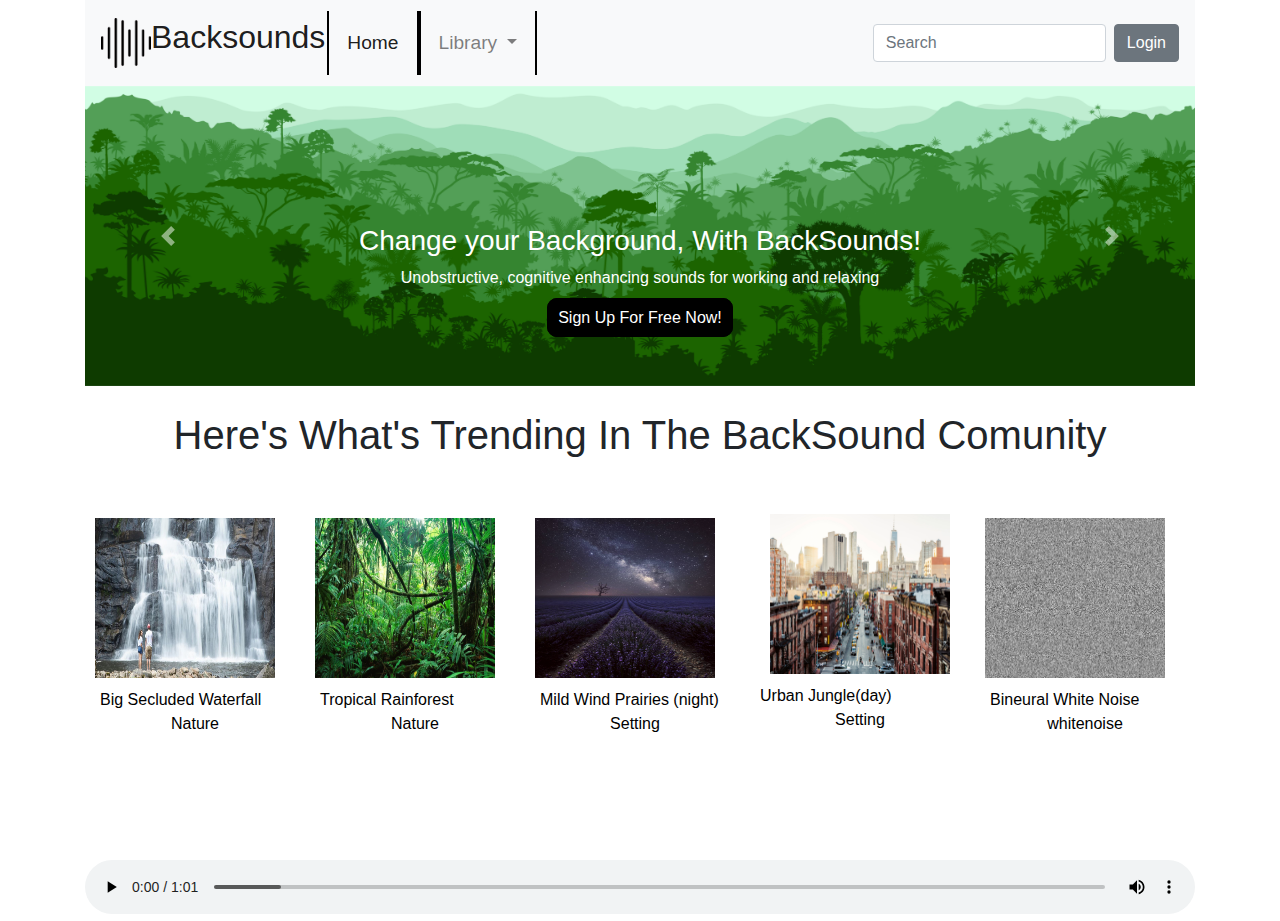
==== index.html @ 28069f3a "Adjustment Index page of social networks buttons into modal" ====
<!DOCTYPE html>
<html lang="en">

<head>
    <meta charset="utf-8">
    <link rel="stylesheet" href="styles.css">
    <link rel="stylesheet" href="https://cdnjs.cloudflare.com/ajax/libs/font-awesome/5.15.1/css/all.min.css">
    <link rel="stylesheet" href="https://stackpath.bootstrapcdn.com/bootstrap/4.5.2/css/bootstrap.min.css" integrity="sha384-JcKb8q3iqJ61gNV9KGb8thSsNjpSL0n8PARn9HuZOnIxN0hoP+VmmDGMN5t9UJ0Z" crossorigin="anonymous">
    <title>BackSounds</title>
</head>

<body>
    <div class="page">
        <div class="main container">
            <nav class="navbar navbar-expand-lg navbar-light bg-light topColor">
                <a class="navbar-brand" href="index.html">
                    <div class="logo navbar-brand">
                        <img class="soundTag" src="imgs/sound.png" alt="soundtag">
                        <h2>Backsounds</h2>
                    </div>
                </a>
                <button class="navbar-toggler" type="button" data-toggle="collapse" data-target="#navbarSupportedContent" aria-controls="navbarSupportedContent" aria-expanded="false" aria-label="Toggle navigation">
                    <span class="navbar-toggler-icon"></span>
                </button>

                <div class="collapse navbar-collapse" id="navbarSupportedContent">
                    <ul class="navbar-nav mr-auto">
                        <li class="nav-item active">
                            <a class="nav-link" href="home.html">Home <span class="sr-only">(current)</span></a>
                        </li>

                        <li class="nav-item dropdown">
                            <a class="nav-link dropdown-toggle" href="#" id="navbarDropdown" role="button" data-toggle="dropdown" aria-haspopup="true" aria-expanded="false">
                                Library
                            </a>
                            <div class="dropdown-menu" aria-labelledby="navbarDropdown">
                                <a class="dropdown-item" href="playJungle.html">Recently Played</a>
                                <a class="dropdown-item" href="search.html">Trending</a>
                                <div class="dropdown-divider"></div>
                                <a class="dropdown-item" href="playJungle.html">Favorites</a>
                            </div>
                        </li>

                    </ul>
                    <form class="form-inline my-2 my-lg-0">
                        <a href="search.html"><input class="form-control mr-sm-2" type="search" placeholder="Search" aria-label="Search"></a>

                    </form>
                    <button type="button" class="btn btn-secondary" data-toggle="modal" data-target="#exampleModal">
                        Login
                    </button>
                </div>
            </nav>
            <div id="carouselExampleControls" class="carousel slide" data-ride="carousel">
                <div class="carousel-inner">
                    <div class="carousel-item active">
                        <img class="d-block w-100" src="imgs/banner.jpg" alt="First slide">
                        <div class="carousel-caption">
                            <h3>
                                Change your Background, With BackSounds!</h3>
                            <p>
                                Unobstructive, cognitive enhancing sounds for working and relaxing</p>
                            <p><a class="bannerButtons" href="learnmore.html">Sign Up For Free Now!</a></p>
                        </div>
                    </div>
                    <div class="carousel-item">
                        <img class="d-block w-100 h-100" src="imgs/sky.jpg" alt="Second slide">
                        <div class="carousel-caption">
                            <h3>
                                A Mental Getaway is only a click away!</h3>
                            <p>
                                Browse through the most elaborite catalog of Backsounds</p>
                            <p><a class="bannerButtons" href="register.html">Sign Up For Free Now!</a></p>
                        </div>

                    </div>

                    <div class="carousel-item">
                        <img class="d-block w-100" src="imgs/soundwaves.jpg" alt="Third slide">
                        <div class="carousel-caption">
                            <h3>
                                Widest selection of Bineural WhiteNoise</h3>
                            <p>
                                scientifically proven to enhance concentration!</p>
                            <p><a class="bannerButtons" href="register.html">Sign Up For Free Now!</a></p>
                        </div>
                    </div>
                    <a class="carousel-control-prev" href="#carouselExampleControls" role="button" data-slide="prev">
                        <span class="carousel-control-prev-icon" aria-hidden="true"></span>
                        <span class="sr-only">Previous</span>
                    </a>
                    <a class="carousel-control-next" href="#carouselExampleControls" role="button" data-slide="next">
                        <span class="carousel-control-next-icon" aria-hidden="true"></span>
                        <span class="sr-only">Next</span>
                    </a>
                </div>
            </div>

            <div class="bigTag">
                <h1>Here's What's Trending In The BackSound Comunity</h1>
            </div>
            <div class="trendingHome container">
                <div class="lineEmUp row">
                    <div class="col">
                        <a href="playWaterfall.html" class="noDeco"><img class="thumbnail row" src="imgs/waterfalls.jpg" alt="soundtag">
                            <div class="trackName ">Big Secluded Waterfall</div>
                            <div class="subName ">Nature</div>
                        </a>

                    </div>
                    <div class="col">
                        <a href="playJungle.html" class="noDeco"><img class="thumbnail space row " src="imgs/jungle.jpg" alt="soundtag">
                            <div class="trackName  ">Tropical Rainforest</div>
                            <div class="subName ">Nature</div>
                        </a>

                    </div>
                    <div class="col container">
                        <a href="playPrairie.html" class="noDeco"><img class="thumbnail space row" src="imgs/prairie.png" alt="soundtag">
                            <div class="trackName  ">Mild Wind Prairies (night)</div>
                            <div class="subName ">Setting</div>
                        </a>
                    </div>

                    <div class="col container drop">
                        <a href="playCity.html" class="noDeco"><img class="thumbnail space " src="imgs/city.jpg" alt="soundtag">
                            <div class="trackName ">Urban Jungle(day)</div>
                            <div class="subName ">Setting</div>
                        </a>

                    </div>
                    <div class="col container">
                        <a href="playWhitenoise.html" class="noDeco"><img class="thumbnail space row" src="imgs/whitenoise.jpg" alt="soundtag">
                            <div class="trackName ">Bineural White Noise</div>
                            <div class="subName ">whitenoise</div>
                        </a>
                    </div>
                </div>
                <!-- Modal -->
                <div class="modal fade" id="exampleModal" tabindex="-1" role="dialog" aria-labelledby="exampleModalLabel" aria-hidden="true">
                    <div class="modal-dialog" role="document">
                        <div class="modal-content">
                            <div class="modal-header">
                                <div class="login_logo_container">
                                    <div class="logo navbar-brand">
                                        <img class="soundTag" src="imgs/sound.png" alt="soundtag">
                                        <h2>Backsounds</h2>
                                    </div>
                                </div>
                                <button type="button" class="close" data-dismiss="modal" aria-label="Close">
                                    <span aria-hidden="true">&times;</span>
                                </button>
                            </div>
                            <div class="modal-body">
                                <section class="form my-4 mx-5">
                                    <div class="container">
                                        <div class="row login_row no-gutters justify-content-center">




                                            <form action="">
                                                <div class="form-row">
                                                    <div class="col-lg-10">
                                                        <input type="text" class="form-control my-3 p-2" id="username" placeholder="Username">
                                                    </div>
                                                </div>
                                                <div class="form-row">
                                                    <div class="col-lg-10">
                                                        <input type="email" class="form-control my-3  p-2" id="username" placeholder="Email">
                                                    </div>
                                                </div>
                                                <div class="form-row">
                                                    <div class="col-lg-10">
                                                        <input type="password" class="form-control my-3  p-2" placeholder="Password" id="password">
                                                    </div>
                                                </div>
                                                <div class="form-row">
                                                    <div class="col-lg-10">
                                                        <input type="password" class="form-control my-3  p-2" placeholder="Confirm Password" id="password_confirmation">
                                                    </div>
                                                </div>
                                                <div class="form-row">
                                                    <div class="col-lg-12">
                                                        <button type="button" class="btn1 login_btn1 mt-2 mb-2">Create Account</button>
                                                    </div>
                                                </div>
                                                <p>Or create account from </p>
                                                <div class="form-row">
                                                    <div class="col-lg-12 d-flex align-items: stretch">
                                                        <div class="col-lg-4">
                                                            <button type="button" class="btn2 google_btn"><i class="fab fa-google-plus-g"></i> Google</button>
                                                        </div>
                                                        <div class="col-lg-4">
                                                            <button type="button" class="btn2 fb_btn"><i class="fab fa-facebook-f "></i> Facebook</button>
                                                        </div>
                                                        <div class="col-lg-4">
                                                            <button type="button" class="btn2 tw_btn"><i class="fab fa-twitter"></i> Twitter</button>
                                                        </div>
                                                    </div>
                                                </div>

                                                <p>Already have an account? <a href="login.html">Login!</a></p>
                                            </form>


                                            <div class="col-lg-6">
                                                <img src="imgs/RegisterImage.png" class="img-fluid login_img" alt="Login Image">
                                            </div>
                                        </div>
                                    </div>
                                </section>



                            </div>

                        </div>
                    </div>
                </div>
















            </div>
            <div class="audioPlayer">
                <audio class="audioPlayer" src="sounds/jungle1.mp3" controls='controls'>Jungle</audio>

            </div>

        </div>
    </div>
    <script src="https://code.jquery.com/jquery-3.4.1.slim.min.js" integrity="sha384-J6qa4849blE2+poT4WnyKhv5vZF5SrPo0iEjwBvKU7imGFAV0wwj1yYfoRSJoZ+n" crossorigin="anonymous">
    </script>
    <script src="https://cdn.jsdelivr.net/npm/popper.js@1.16.0/dist/umd/popper.min.js" integrity="sha384-Q6E9RHvbIyZFJoft+2mJbHaEWldlvI9IOYy5n3zV9zzTtmI3UksdQRVvoxMfooAo" crossorigin="anonymous">
    </script>
    <script src="https://stackpath.bootstrapcdn.com/bootstrap/4.4.1/js/bootstrap.min.js" integrity="sha384-wfSDF2E50Y2D1uUdj0O3uMBJnjuUD4Ih7YwaYd1iqfktj0Uod8GCExl3Og8ifwB6" crossorigin="anonymous">
    </script>


</body>



</html>
---- styles.css ----
.page {
    margin: auto;
    width: auto;
}

.main {
    margin: auto;
    align-content: center;
}

.banner {
    background-image: url(imgs/banner.jpg);
    height: 400px;
    justify-content: center;
}

.learnBanner {
    background-image: url(imgs/speaker1.jpg);
    height: 400px;
}

.soundTag {
    width: 50px;
    float: left;
}

.signUpReg {
    float: right;
}

.regButton {
    margin-top: 10px;
    border: solid 2px black;
    text-align: center;
    padding-bottom: -5px;
}

.createButton {
    text-align: center;
    border: solid 2px white;
    width: auto;
    padding: 10px;
    margin-top: 30px;
}

.learnBannercontent {
    margin: auto;
    width: 50%;
    padding: 70px 0;
    text-align: center;
    color: white;
}

.tagLine {
    text-align: center;
    color: white;
    font-family: 'Segoe UI', Tahoma, Geneva, Verdana, sans-serif;
    font-size: 3rem;
}

.buttons {
    text-align: center;
}

.searchBar>input {
    margin-top: 25px;
    margin-bottom: 30px;
    align-content: center;
}

.top {
    justify-content: inline;
}

.bigTag {
    text-align: center;
    font-size: 3rem;
    margin-top: 25px;
    margin-bottom: 25px;
}

.thumbnail {
    width: 200px;
    height: 180px;
    padding: 10px;
}

.trackTitles {
    text-align: center;
}

.subName {
    text-align: center;
}

.audioPlayer {
    width: inherit;
    margin-top: 50px;
}

.navList {
    list-style: none;
    color: black;
}

.nav-item {
    padding: 10px;
    font-size: 1.2rem;
    margin-left: 20px;
    border-left: 2px solid black;
    border-right: 2px solid black;
}

.noDeco {
    color: #000000;
    text-decoration: none;
    list-style: none;
    margin-left: -20px;
    padding: 20px;
}

.spaceEm {
    margin-top: 15px;
    margin-bottom: 15px;
}


/* Global Variables */

:root {
    /* Tile Dimensions */
    --carousel-tile-spacing: 10px;
    --carousel-tile-width: 120px;
    --carousel-tile-height: 120px;
    /* calc(var(--carousel-tile-width) / (16 / 9)); */
    /* Growth Factor */
    --carousel-growth-factor: 1.5;
    /* Fade to Opacity */
    --carousel-fade-opacity: 0.25;
    --carousel-normal-opacity: 1;
    /* Automatic Offsets - DO NOT ALTER */
    --carousel-offset-left: calc(-1 * (var(--carousel-tile-width) * (var(--carousel-growth-factor) - 1) / 2));
    --carousel-offset-right: calc(var(--carousel-tile-width) * (var(--carousel-growth-factor) - 1));
    /* Transition Speeds */
    --carousel-transition-1: 1s;
    --carousel-transition-2: 0.5s;
    --carousel-transition-3: 0.3s;
}


/* Carousel Container */

.carousel {
    margin: 0;
    box-sizing: border-box;
    width: 100%;
    overflow-x: auto;
    overflow-y: hidden;
}


/* Carousel Row */

.carousel-row {
    white-space: nowrap;
    margin-top: calc((var(--carousel-tile-height) * (var(--carousel-growth-factor) - 1)) / 2);
    margin-bottom: calc((var(--carousel-tile-height) * (var(--carousel-growth-factor) - 1)) / 2);
    margin-left: calc((var(--carousel-tile-width) * (var(--carousel-growth-factor) - 1)) / 2);
    margin-right: calc((var(--carousel-tile-width) * (var(--carousel-growth-factor) - 1)) / 2);
    transition: var(--carousel-transition-2);
}


/* Content Tile */

.carousel-tile {
    position: relative;
    display: inline-block;
    width: var(--carousel-tile-width);
    height: var(--carousel-tile-height);
    margin-right: var(--carousel-tile-spacing);
    transition: var(--carousel-transition-2);
    -webkit-transform-origin: center left;
    transform-origin: center left;
    cursor: pointer;
    cursor: hand;
    text-align: center;
    vertical-align: auto;
    color: white;
    font-size: 12px;
}


/* Add Extra Margin to Last Carousel Tile */

.carousel-tile:last-of-type {
    margin-right: calc(var(--carousel-tile-width)/2);
}


/* Ensure All Elements Inside Tile are Block */

.carousel-tile * {
    display: block;
}


/* Carousel Row on Hover */

.carousel-row:hover {
    -webkit-transform: translate3d(var(--carousel-offset-left), 0, 0);
    transform: translate3d(var(--carousel-offset-left), 0, 0);
}


/* Content Tile on Carousel Row Hover */

.carousel-row:hover .carousel-tile {
    opacity: var(--carousel-fade-opacity);
}


/* Content Tile on Hover on Carousel Row Hover */

.carousel-row:hover .carousel-tile:hover {
    -webkit-transform: scale(var(--carousel-growth-factor));
    transform: scale(var(--carousel-growth-factor));
    opacity: var(--carousel-normal-opacity);
}


/* Content Tile on Hover */

.carousel-tile:hover~.carousel-tile {
    -webkit-transform: translate3d(var(--carousel-offset-right), 0, 0);
    transform: translate3d(var(--carousel-offset-right), 0, 0);
}

.nat_one{
    background-image: url(imgs/SecludedWaterfall.png);   
}
.nat_two{
    background-image: url(imgs/Forest.png);
}
.nat_three{
    background-image: url(imgs/RainSounds.png);
}
.nat_four{
    background-image: url(imgs/BambooWind.png);
}
.nat_five{
    background-image: url(imgs/WildNature.png);
}
.chill_one{
    background-image: url(imgs/Downtempo.png);
}
.chill_two{
    background-image: url(imgs/Lounge.png);
}
.chill_three{
    background-image: url(imgs/NewAge.png);
}
.chill_four{
    background-image: url(imgs/Breeze.png);
    color: black;
}
.chill_five{
    background-image: url(imgs/Chillax.png);
}
.relax_one{
    background-image: url(imgs/Meditation.png);
}
.relax_two{
    background-image: url(imgs/Sleep.png);
    color: rgb(22, 195, 60);
}
.relax_three{
    background-image: url(imgs/Lofi4Studying.png);
}
.relax_four{
    background-image: url(imgs/JustRelax.png);
}
.relax_five{
    background-image: url(imgs/CalmSky.png);
}
.sports_one{
    background-image: url(imgs/WorkOut.png);
}
.sports_two{
    background-image: url(imgs/Running.png);
    color: black;
}
.sports_three{
    background-image: url(imgs/Rap.png);
}
.sports_four{
    background-image: url(imgs/Fitness.png);
}
.sports_five{
    background-image: url(imgs/PumpBeat.png);
}

.dropdown {
    margin-left: 0px;
}

.waveform {
    width: 500px;
    height: 50%;
}

.playBut {
    border: black 2px solid;
    background-color: lightseagreen;
    border-radius: 50%;
    padding: 10px;
    margin-top: 100px;
}

.infoSec {
    margin-top: 50px;
}

.disclaimer {
    font-size: 0.5rem;
    color: grey;
}

.commentsSection {
    text-align: center;
}

.letterCap {
    padding: 10px;
    margin-right: 30px;
    border: solid 2px black;
    background-color: lightseagreen;
    font-size: 1.5rem;
    font-weight: bolder;
    border-radius: 50%;
    width: 60px;
}

.commentBox {
    margin: 20px auto 20px auto;
    width: 400px;
}

.comment {
    margin-top: 60px;
}

.carousel-item>img {
    max-height: 300px;
}

.newSearch {
    padding: 0px;
}

.buttoned {
    border: 1px solid black;
    background-color: lightgray;
    padding: 3px;
    color: black;
}

.selected {
    border: solid 2px black;
    background-color: violet;
    font-weight: bolder;
    text-align: center;
}

.drop {
    margin-top: 20px;
}

.subTag {
    font-size: 0.8rem;
    color: grey;
}
.bannerButtons{
    text-decoration: none;
    color: white;
    border: 1px solid black;
    background-color: black;
    padding:10px;
    border-radius: 10px;
}
.login-bg{
    background: rgb(226, 243, 243);
}
.login_row{
    background: white;
    border-radius: 30px; /*Bordes redondeados*/
    box-shadow: 12px 12px 22px grey;
}
.login_img{
    border-top-left-radius: 30px;
    border-bottom-left-radius: 30px;
}
.login_btn1{
    border: none;
    outline: none;
    height: 50px;
    width: 100%;
    background-color: black;
    color: white;
    border-radius: 5px;
    font-weight: bold;
}

.google_btn{
    border: none;
    outline: none;
    height: 35px;
    width: 100%;
    font-size: 12px;
    background-color: rgb(255, 3, 2);
    color: white;
    border-radius: 5px;
    font-weight: bold;
}
.google_btn:hover {
    background: white;
    border: 1px solid;
    color: black;
}

.fb_btn{
    border: none;
    outline: none;
    height: 35px;
    width: 100%;
    font-size: 9px;
    background-color: rgb(16, 75, 135);
    color: white;
    border-radius: 5px;
    font-weight: bold;
}
.fb_btn:hover {
    background: white;
    border: 1px solid;
    color: black;
}

.tw_btn{
    border: none;
    outline: none;
    height: 35px;
    width: 100%;
    font-size: 12px;
    background-color: rgb(0, 202, 248);
    color: white;
    border-radius: 5px;
    font-weight: bold;
}
.tw_btn:hover {
    background: white;
    border: 1px solid;
    color: black;
}

.login_btn1:hover {
    background: white;
    border: 1px solid;
    color: black;
}

.login_logo_container{
    background: white;
	height: 50px;
	color:black;
	padding: 2px;
	font-size: 30px;
	text-align: left;
  }
.login_logo1{
	background: white;
	width: 45px;
	height: 45px;
	float: left;
	flex: 1 1 auto;
	color:black;
	font-size: 30px;
  }
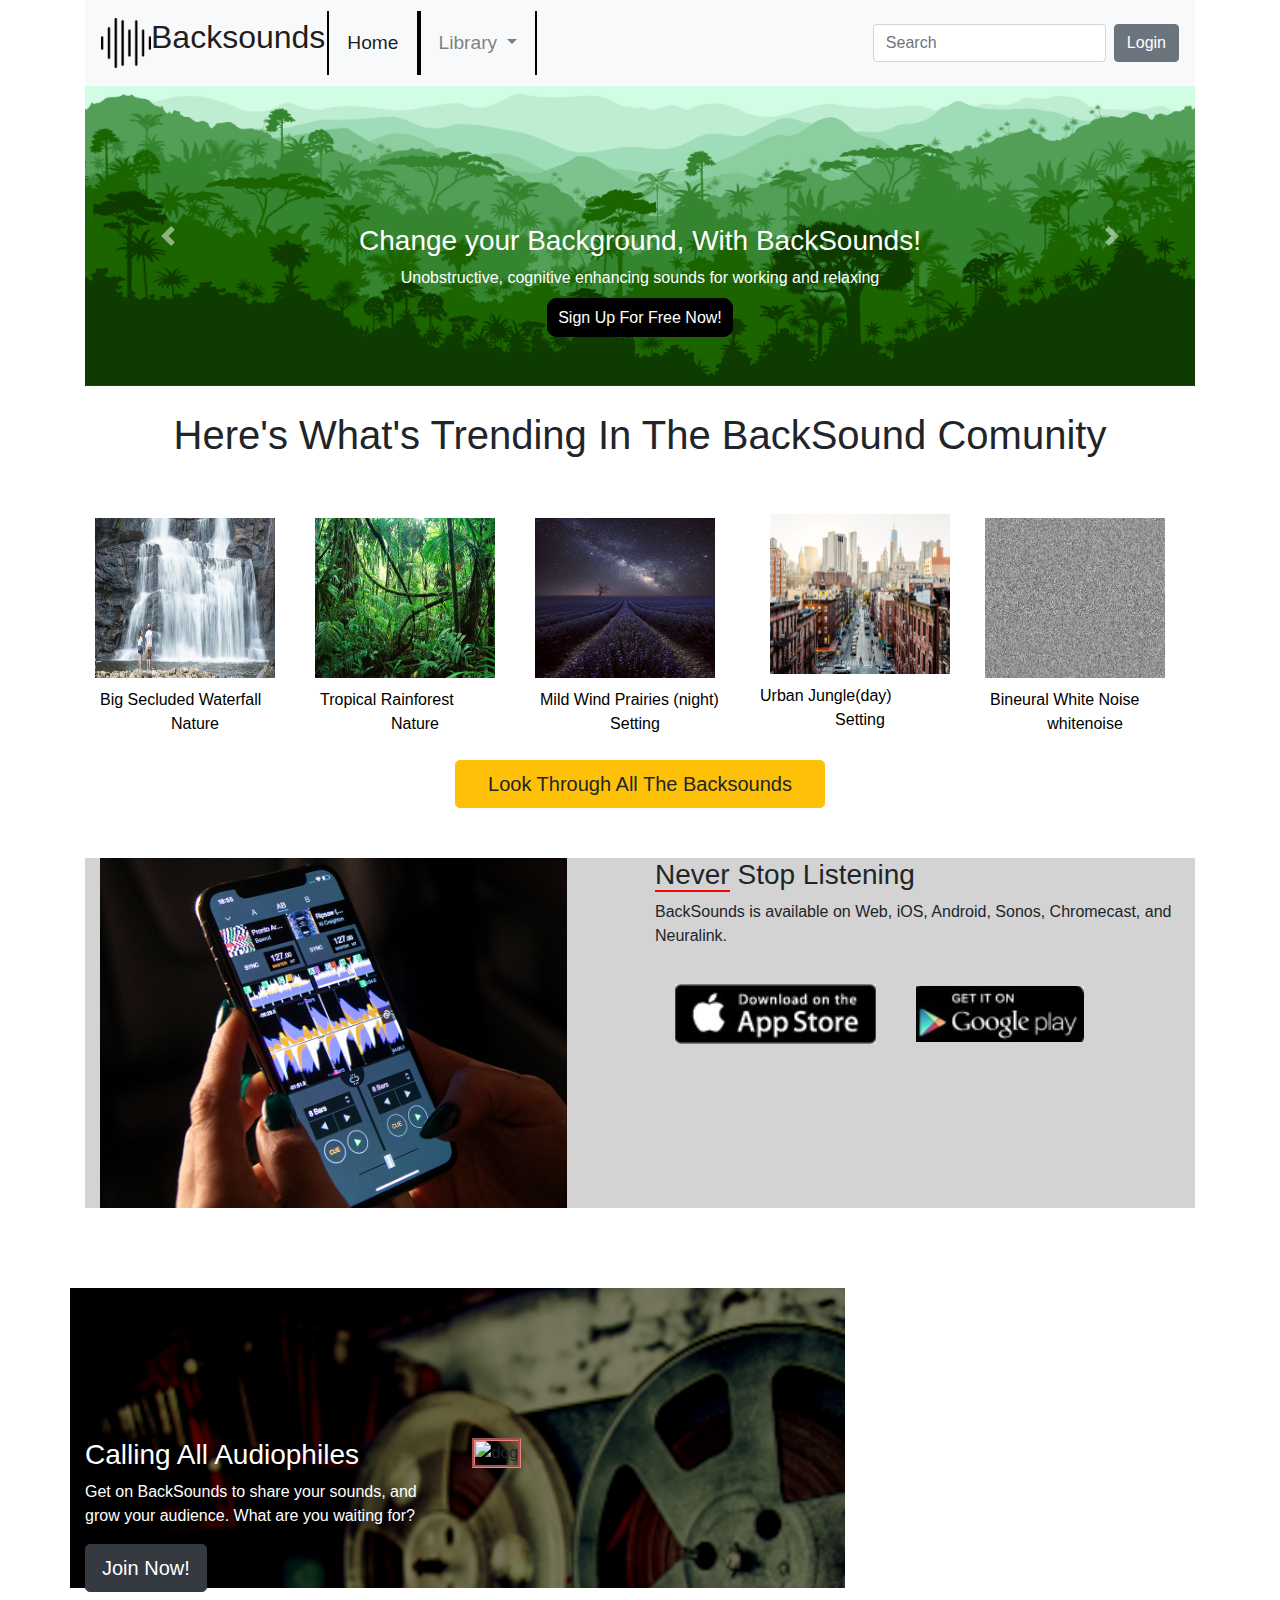
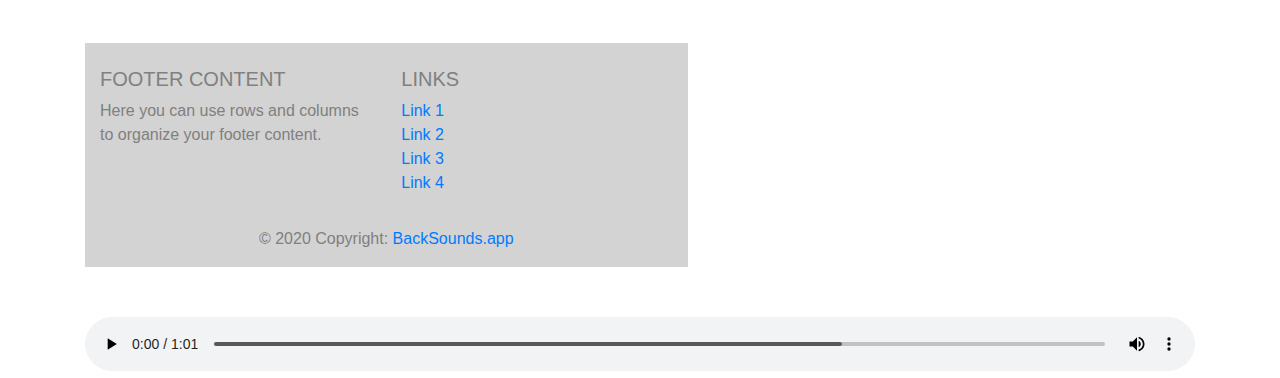
==== commit 4b729be5: "*index ad-on" ====
--- a/index.html
+++ b/index.html
@@ -5,7 +5,8 @@
     <meta charset="utf-8">
     <link rel="stylesheet" href="styles.css">
     <link rel="stylesheet" href="https://cdnjs.cloudflare.com/ajax/libs/font-awesome/5.15.1/css/all.min.css">
-    <link rel="stylesheet" href="https://stackpath.bootstrapcdn.com/bootstrap/4.5.2/css/bootstrap.min.css" integrity="sha384-JcKb8q3iqJ61gNV9KGb8thSsNjpSL0n8PARn9HuZOnIxN0hoP+VmmDGMN5t9UJ0Z" crossorigin="anonymous">
+    <link rel="stylesheet" href="https://stackpath.bootstrapcdn.com/bootstrap/4.5.2/css/bootstrap.min.css"
+        integrity="sha384-JcKb8q3iqJ61gNV9KGb8thSsNjpSL0n8PARn9HuZOnIxN0hoP+VmmDGMN5t9UJ0Z" crossorigin="anonymous">
     <title>BackSounds</title>
 </head>
 
@@ -19,7 +20,9 @@
                         <h2>Backsounds</h2>
                     </div>
                 </a>
-                <button class="navbar-toggler" type="button" data-toggle="collapse" data-target="#navbarSupportedContent" aria-controls="navbarSupportedContent" aria-expanded="false" aria-label="Toggle navigation">
+                <button class="navbar-toggler" type="button" data-toggle="collapse"
+                    data-target="#navbarSupportedContent" aria-controls="navbarSupportedContent" aria-expanded="false"
+                    aria-label="Toggle navigation">
                     <span class="navbar-toggler-icon"></span>
                 </button>
 
@@ -30,7 +33,8 @@
                         </li>
 
                         <li class="nav-item dropdown">
-                            <a class="nav-link dropdown-toggle" href="#" id="navbarDropdown" role="button" data-toggle="dropdown" aria-haspopup="true" aria-expanded="false">
+                            <a class="nav-link dropdown-toggle" href="#" id="navbarDropdown" role="button"
+                                data-toggle="dropdown" aria-haspopup="true" aria-expanded="false">
                                 Library
                             </a>
                             <div class="dropdown-menu" aria-labelledby="navbarDropdown">
@@ -43,7 +47,8 @@
 
                     </ul>
                     <form class="form-inline my-2 my-lg-0">
-                        <a href="search.html"><input class="form-control mr-sm-2" type="search" placeholder="Search" aria-label="Search"></a>
+                        <a href="search.html"><input class="form-control mr-sm-2" type="search" placeholder="Search"
+                                aria-label="Search"></a>
 
                     </form>
                     <button type="button" class="btn btn-secondary" data-toggle="modal" data-target="#exampleModal">
@@ -102,152 +107,286 @@
             <div class="trendingHome container">
                 <div class="lineEmUp row">
                     <div class="col">
-                        <a href="playWaterfall.html" class="noDeco"><img class="thumbnail row" src="imgs/waterfalls.jpg" alt="soundtag">
+                        <a href="playWaterfall.html" class="noDeco"><img class="thumbnail row" src="imgs/waterfalls.jpg"
+                                alt="soundtag">
                             <div class="trackName ">Big Secluded Waterfall</div>
                             <div class="subName ">Nature</div>
                         </a>
 
                     </div>
                     <div class="col">
-                        <a href="playJungle.html" class="noDeco"><img class="thumbnail space row " src="imgs/jungle.jpg" alt="soundtag">
+                        <a href="playJungle.html" class="noDeco"><img class="thumbnail space row " src="imgs/jungle.jpg"
+                                alt="soundtag">
                             <div class="trackName  ">Tropical Rainforest</div>
                             <div class="subName ">Nature</div>
                         </a>
 
                     </div>
                     <div class="col container">
-                        <a href="playPrairie.html" class="noDeco"><img class="thumbnail space row" src="imgs/prairie.png" alt="soundtag">
+                        <a href="playPrairie.html" class="noDeco"><img class="thumbnail space row"
+                                src="imgs/prairie.png" alt="soundtag">
                             <div class="trackName  ">Mild Wind Prairies (night)</div>
                             <div class="subName ">Setting</div>
                         </a>
                     </div>
 
                     <div class="col container drop">
-                        <a href="playCity.html" class="noDeco"><img class="thumbnail space " src="imgs/city.jpg" alt="soundtag">
+                        <a href="playCity.html" class="noDeco"><img class="thumbnail space " src="imgs/city.jpg"
+                                alt="soundtag">
                             <div class="trackName ">Urban Jungle(day)</div>
                             <div class="subName ">Setting</div>
                         </a>
 
                     </div>
+
+
                     <div class="col container">
-                        <a href="playWhitenoise.html" class="noDeco"><img class="thumbnail space row" src="imgs/whitenoise.jpg" alt="soundtag">
+                        <a href="playWhitenoise.html" class="noDeco"><img class="thumbnail space row"
+                                src="imgs/whitenoise.jpg" alt="soundtag">
                             <div class="trackName ">Bineural White Noise</div>
                             <div class="subName ">whitenoise</div>
                         </a>
-                    </div>
-                </div>
-                <!-- Modal -->
-                <div class="modal fade" id="exampleModal" tabindex="-1" role="dialog" aria-labelledby="exampleModalLabel" aria-hidden="true">
-                    <div class="modal-dialog" role="document">
-                        <div class="modal-content">
-                            <div class="modal-header">
-                                <div class="login_logo_container">
-                                    <div class="logo navbar-brand">
-                                        <img class="soundTag" src="imgs/sound.png" alt="soundtag">
-                                        <h2>Backsounds</h2>
+
+
+
+
+
+
+
+
+
+
+
+                    </div>
+                    <div class="buttonSection container ">
+                        <div class="row justify-content-center">
+                            <button href="home.html" type="button" class=" col-4 btn btn-warning btn-lg">Look Through
+                                All The Backsounds</button>
+                        </div>
+                    </div>
+                    <div class="greySection container">
+                        <div class="row">
+                            <div class="col mockUpImage">
+                                <img class="mockUp" src="imgs/mockup.jpg" alt="picture">
+                            </div>
+                            <div class="col-6 textSection justify-content-space-between">
+                                <h3><span class="underlined">Never</span> Stop Listening</h3>
+                                <p>BackSounds is available on Web, iOS, Android, Sonos, Chromecast, and Neuralink.</p>
+                                <img class="playPic" src="ios.JPG"><img class="playPic" src="play.JPG">
+                            </div>
+
+                        </div>
+
+                    </div>
+                    <div class="row container">
+                        <div class="pictureBox row">
+                            <div class=" col-6 pictureBoxLeft align-items-center align-items-center">
+                                <h3>Calling All Audiophiles</h3>
+                                <p>
+                                    Get on BackSounds to share your sounds, and grow your audience. What are you waiting
+                                    for?</p>
+                                <button type="button" class="btn btn-dark btn-lg">Join Now!</button>
+                            </div>
+                            <div class="pictureBoxRight col-6">
+                                <img src="imgs/dogPic.jpg" class="pBR" alt="dog">
+
+
+                            </div>
+                        </div>
+                    </div>
+                    
+<footer class="page-footer footer font-small blue pt-4">
+
+    
+    <div class="container-fluid text-center text-md-left">
+  
+     
+      <div class="row">
+  
+        
+        <div class="col-md-6 mt-md-0 mt-3">
+  
+         
+          <h5 class="text-uppercase">Footer Content</h5>
+          <p>Here you can use rows and columns to organize your footer content.</p>
+  
+        </div>
+        
+  
+        <hr class="clearfix w-100 d-md-none pb-3">
+  
+        
+        <div class="col-md-3 mb-md-0 mb-3">
+  
+        
+          <h5 class="text-uppercase">Links</h5>
+  
+          <ul class="list-unstyled">
+            <li>
+              <a href="#!">Link 1</a>
+            </li>
+            <li>
+              <a href="#!">Link 2</a>
+            </li>
+            <li>
+              <a href="#!">Link 3</a>
+            </li>
+            <li>
+              <a href="#!">Link 4</a>
+            </li>
+          </ul>
+  
+        
+  
+      </div>
+      
+  
+    </div>
+    
+  
+    
+    <div class="footer-copyright text-center py-3">© 2020 Copyright:
+      <a href="https://mdbootstrap.com/"> BackSounds.app</a>
+    </div>
+    
+  
+  </footer>
+  
+
+
+
+
+                    </div>
+                    <!-- Modal -->
+                    <div class="modal fade" id="exampleModal" tabindex="-1" role="dialog"
+                        aria-labelledby="exampleModalLabel" aria-hidden="true">
+                        <div class="modal-dialog" role="document">
+                            <div class="modal-content">
+                                <div class="modal-header">
+                                    <div class="login_logo_container">
+                                        <div class="logo navbar-brand">
+                                            <img class="soundTag" src="imgs/sound.png" alt="soundtag">
+                                            <h2>Backsounds</h2>
+                                        </div>
                                     </div>
+                                    <button type="button" class="close" data-dismiss="modal" aria-label="Close">
+                                        <span aria-hidden="true">&times;</span>
+                                    </button>
                                 </div>
-                                <button type="button" class="close" data-dismiss="modal" aria-label="Close">
-                                    <span aria-hidden="true">&times;</span>
-                                </button>
-                            </div>
-                            <div class="modal-body">
-                                <section class="form my-4 mx-5">
-                                    <div class="container">
-                                        <div class="row login_row no-gutters justify-content-center">
-
-
-
-
-                                            <form action="">
-                                                <div class="form-row">
-                                                    <div class="col-lg-10">
-                                                        <input type="text" class="form-control my-3 p-2" id="username" placeholder="Username">
-                                                    </div>
+
+                                <div class="modal-body">
+                                    <section class="form my-4 mx-5">
+                                        <div class="container">
+                                            <div class="row login_row no-gutters justify-content-center">
+
+
+
+
+                                                <form action="">
+                                                    <div class="form-row">
+                                                        <div class="col-lg-10">
+                                                            <input type="text" class="form-control my-3 p-2"
+                                                                id="username" placeholder="Username">
+                                                        </div>
+                                                    </div>
+                                                    <div class="form-row">
+                                                        <div class="col-lg-10">
+                                                            <input type="email" class="form-control my-3  p-2"
+                                                                id="username" placeholder="Email">
+                                                        </div>
+                                                    </div>
+                                                    <div class="form-row">
+                                                        <div class="col-lg-10">
+                                                            <input type="password" class="form-control my-3  p-2"
+                                                                placeholder="Password" id="password">
+                                                        </div>
+                                                    </div>
+                                                    <div class="form-row">
+                                                        <div class="col-lg-10">
+                                                            <input type="password" class="form-control my-3  p-2"
+                                                                placeholder="Confirm Password"
+                                                                id="password_confirmation">
+                                                        </div>
+                                                    </div>
+                                                    <div class="form-row">
+                                                        <div class="col-lg-12">
+                                                            <button type="button"
+                                                                class="btn1 login_btn1 mt-2 mb-2">Create
+                                                                Account</button>
+                                                        </div>
+                                                    </div>
+                                                    <p>Or create account from </p>
+                                                    <div class="form-row">
+                                                        <div class="col-lg-12 d-flex align-items: stretch">
+                                                            <div class="col-lg-4">
+                                                                <button type="button" class="btn2 google_btn"><i
+                                                                        class="fab fa-google-plus-g"></i>
+                                                                    Google</button>
+                                                            </div>
+                                                            <div class="col-lg-4">
+                                                                <button type="button" class="btn2 fb_btn"><i
+                                                                        class="fab fa-facebook-f "></i>
+                                                                    Facebook</button>
+                                                            </div>
+                                                            <div class="col-lg-4">
+                                                                <button type="button" class="btn2 tw_btn"><i
+                                                                        class="fab fa-twitter"></i> Twitter</button>
+                                                            </div>
+                                                        </div>
+                                                    </div>
+
+                                                    <p>Already have an account? <a href="login.html">Login!</a></p>
+                                                </form>
+
+
+                                                <div class="col-lg-6">
+                                                    <img src="imgs/RegisterImage.png" class="img-fluid login_img"
+                                                        alt="Login Image">
                                                 </div>
-                                                <div class="form-row">
-                                                    <div class="col-lg-10">
-                                                        <input type="email" class="form-control my-3  p-2" id="username" placeholder="Email">
-                                                    </div>
-                                                </div>
-                                                <div class="form-row">
-                                                    <div class="col-lg-10">
-                                                        <input type="password" class="form-control my-3  p-2" placeholder="Password" id="password">
-                                                    </div>
-                                                </div>
-                                                <div class="form-row">
-                                                    <div class="col-lg-10">
-                                                        <input type="password" class="form-control my-3  p-2" placeholder="Confirm Password" id="password_confirmation">
-                                                    </div>
-                                                </div>
-                                                <div class="form-row">
-                                                    <div class="col-lg-12">
-                                                        <button type="button" class="btn1 login_btn1 mt-2 mb-2">Create Account</button>
-                                                    </div>
-                                                </div>
-                                                <p>Or create account from </p>
-                                                <div class="form-row">
-                                                    <div class="col-lg-12 d-flex align-items: stretch">
-                                                        <div class="col-lg-4">
-                                                            <button type="button" class="btn2 google_btn"><i class="fab fa-google-plus-g"></i> Google</button>
-                                                        </div>
-                                                        <div class="col-lg-4">
-                                                            <button type="button" class="btn2 fb_btn"><i class="fab fa-facebook-f "></i> Facebook</button>
-                                                        </div>
-                                                        <div class="col-lg-4">
-                                                            <button type="button" class="btn2 tw_btn"><i class="fab fa-twitter"></i> Twitter</button>
-                                                        </div>
-                                                    </div>
-                                                </div>
-
-                                                <p>Already have an account? <a href="login.html">Login!</a></p>
-                                            </form>
-
-
-                                            <div class="col-lg-6">
-                                                <img src="imgs/RegisterImage.png" class="img-fluid login_img" alt="Login Image">
                                             </div>
                                         </div>
-                                    </div>
-                                </section>
-
-
-
-                            </div>
-
-                        </div>
-                    </div>
+                                    </section>
+
+
+
+                                </div>
+
+                            </div>
+                        </div>
+                    </div>
+
+
+
+
+
+
+
+
+
+
+
+
+
+
+
+
                 </div>
-
-
-
-
-
-
-
-
-
-
-
-
-
-
-
+                <div class="audioPlayer">
+                    <audio class="audioPlayer" src="sounds/jungle1.mp3" controls='controls'>Jungle</audio>
+
+                </div>
 
             </div>
-            <div class="audioPlayer">
-                <audio class="audioPlayer" src="sounds/jungle1.mp3" controls='controls'>Jungle</audio>
-
-            </div>
-
         </div>
-    </div>
-    <script src="https://code.jquery.com/jquery-3.4.1.slim.min.js" integrity="sha384-J6qa4849blE2+poT4WnyKhv5vZF5SrPo0iEjwBvKU7imGFAV0wwj1yYfoRSJoZ+n" crossorigin="anonymous">
-    </script>
-    <script src="https://cdn.jsdelivr.net/npm/popper.js@1.16.0/dist/umd/popper.min.js" integrity="sha384-Q6E9RHvbIyZFJoft+2mJbHaEWldlvI9IOYy5n3zV9zzTtmI3UksdQRVvoxMfooAo" crossorigin="anonymous">
-    </script>
-    <script src="https://stackpath.bootstrapcdn.com/bootstrap/4.4.1/js/bootstrap.min.js" integrity="sha384-wfSDF2E50Y2D1uUdj0O3uMBJnjuUD4Ih7YwaYd1iqfktj0Uod8GCExl3Og8ifwB6" crossorigin="anonymous">
-    </script>
+        <script src="https://code.jquery.com/jquery-3.4.1.slim.min.js"
+            integrity="sha384-J6qa4849blE2+poT4WnyKhv5vZF5SrPo0iEjwBvKU7imGFAV0wwj1yYfoRSJoZ+n" crossorigin="anonymous">
+        </script>
+        <script src="https://cdn.jsdelivr.net/npm/popper.js@1.16.0/dist/umd/popper.min.js"
+            integrity="sha384-Q6E9RHvbIyZFJoft+2mJbHaEWldlvI9IOYy5n3zV9zzTtmI3UksdQRVvoxMfooAo" crossorigin="anonymous">
+        </script>
+        <script src="https://stackpath.bootstrapcdn.com/bootstrap/4.4.1/js/bootstrap.min.js"
+            integrity="sha384-wfSDF2E50Y2D1uUdj0O3uMBJnjuUD4Ih7YwaYd1iqfktj0Uod8GCExl3Og8ifwB6" crossorigin="anonymous">
+        </script>
 
 
 </body>
--- a/styles.css
+++ b/styles.css
@@ -1,6 +1,7 @@
 .page {
     margin: auto;
     width: auto;
+    font-family: 'Lucida Sans', 'Lucida Sans Regular', 'Lucida Grande', 'Lucida Sans Unicode', Geneva, Verdana, sans-serif;
 }
 
 .main {
@@ -95,7 +96,7 @@
 
 .audioPlayer {
     width: inherit;
-    margin-top: 50px;
+    margin-top: 25px;
 }
 
 .navList {
@@ -117,6 +118,14 @@
     list-style: none;
     margin-left: -20px;
     padding: 20px;
+}
+
+.Deco{
+    color: #000000;
+    text-decoration: none;
+    list-style: none;
+    
+    
 }
 
 .spaceEm {
@@ -484,4 +493,51 @@
 	flex: 1 1 auto;
 	color:black;
 	font-size: 30px;
+  }
+  .buttonSpace{
+      text-align: center;
+  }
+  .greySection{
+      background-color:lightgray;
+
+  }
+  .mockUp{
+      height: 350px;
+  }
+  .greySection{
+      margin-top: 50px;
+  }
+  .playPic{
+      margin:20px;
+  }
+  .underlined{
+      border-bottom: 2px solid red;
+      
+      
+      
+  }
+  .pictureBox{
+      margin-top: 80px;
+      background-image: url(imgs/backDrop.jpg);
+      height: 300px;
+  }
+  .pictureBoxLeft{
+      margin-top: 150px;
+      color: white;
+      
+  }
+  .pictureBoxRight{
+      margin-top: 150px;
+  }
+  .pBR{
+      width: 300px;
+      border: 3px lightcoral groove ;
+  }
+  .footer{
+      background-color: lightskyblue;
+      margin-top: 55px;
+      display: inline-block;
+      color:grey;
+      background-color: lightgray;
+      
   }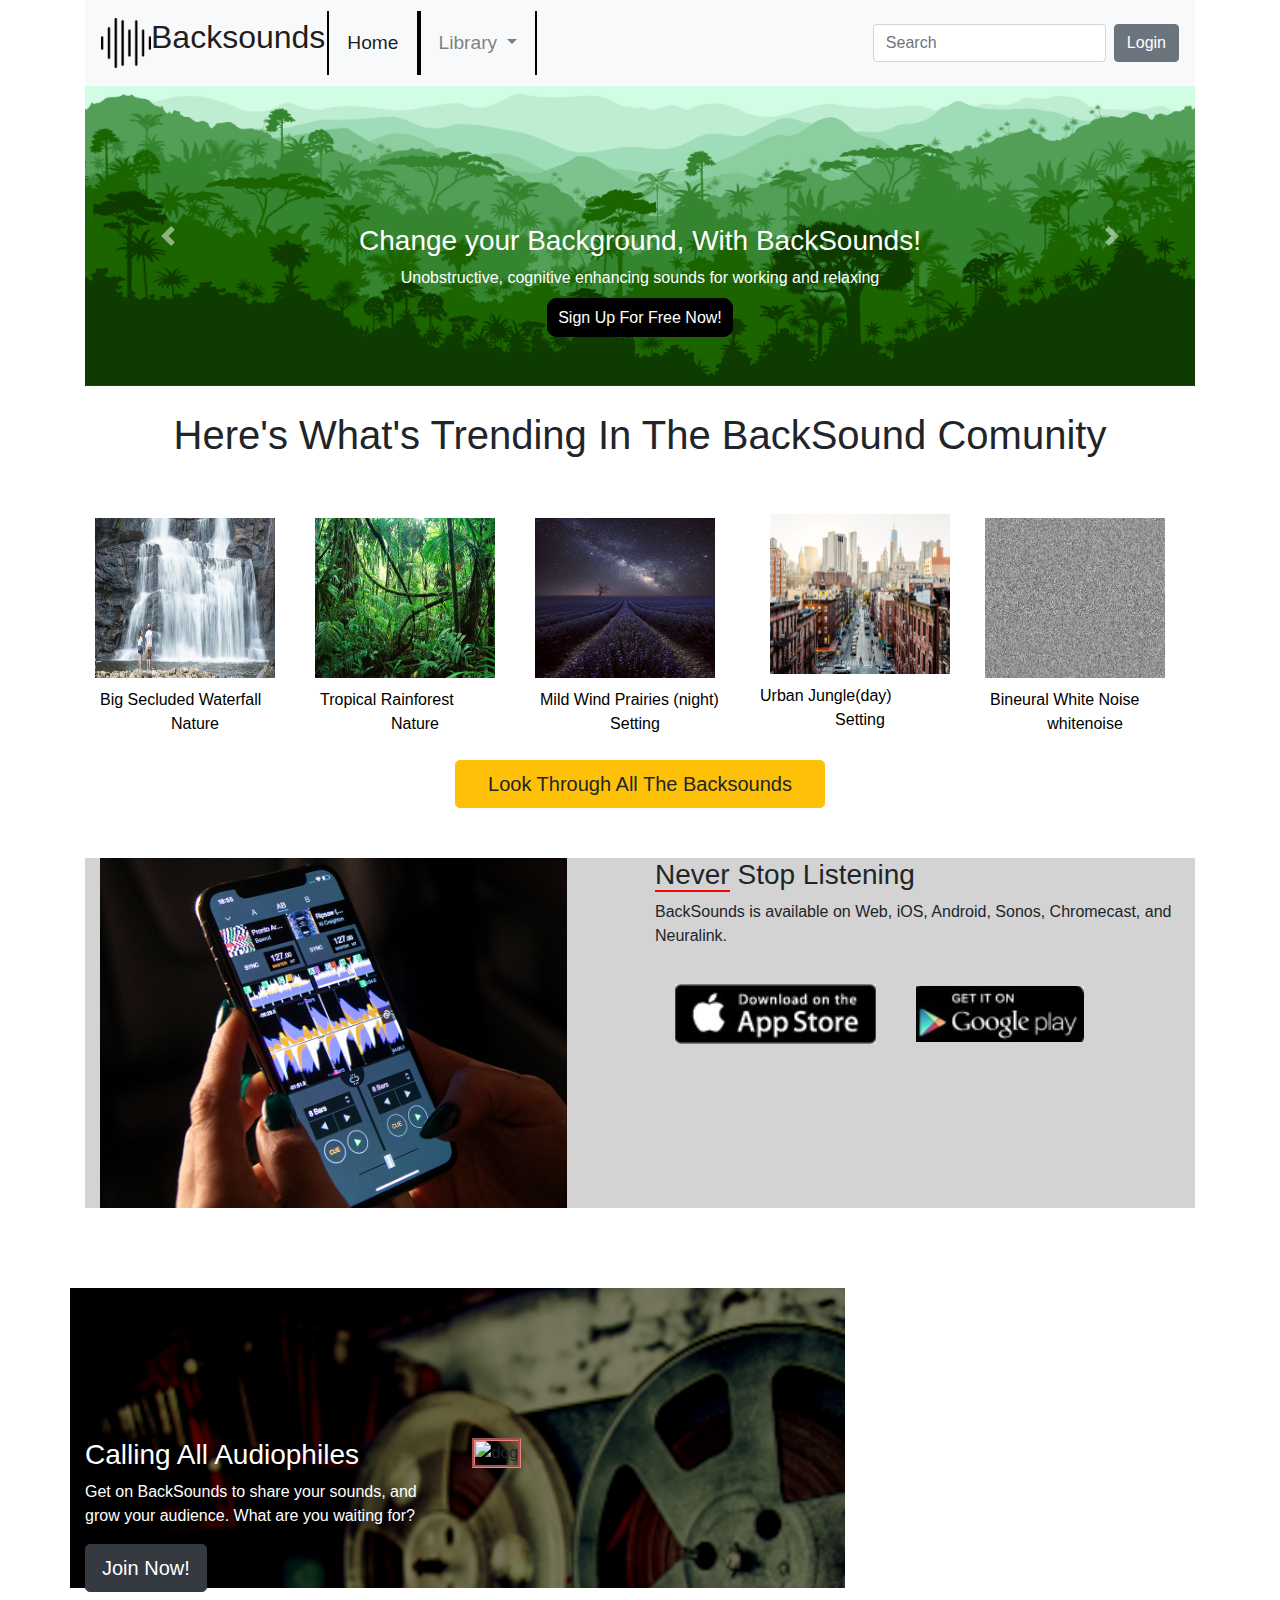
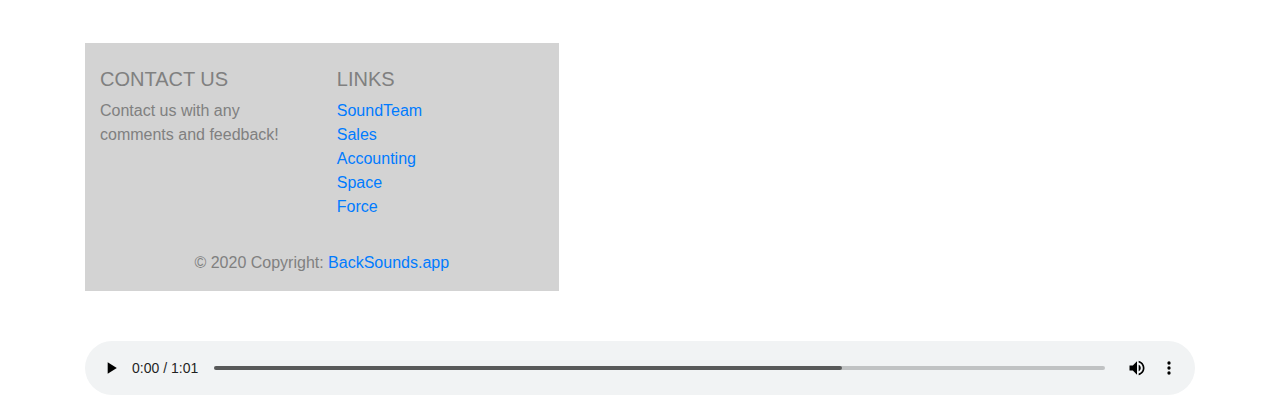
==== commit 8b9623ce: "content" ====
--- a/index.html
+++ b/index.html
@@ -207,8 +207,8 @@
         <div class="col-md-6 mt-md-0 mt-3">
   
          
-          <h5 class="text-uppercase">Footer Content</h5>
-          <p>Here you can use rows and columns to organize your footer content.</p>
+          <h5 class="text-uppercase">Contact Us</h5>
+          <p>Contact us with any comments and feedback!</p>
   
         </div>
         
@@ -223,16 +223,16 @@
   
           <ul class="list-unstyled">
             <li>
-              <a href="#!">Link 1</a>
+              <a href="#!">SoundTeam</a>
             </li>
             <li>
-              <a href="#!">Link 2</a>
+              <a href="#!">Sales</a>
             </li>
             <li>
-              <a href="#!">Link 3</a>
+              <a href="#!">Accounting</a>
             </li>
             <li>
-              <a href="#!">Link 4</a>
+              <a href="#!">Space Force</a>
             </li>
           </ul>
   
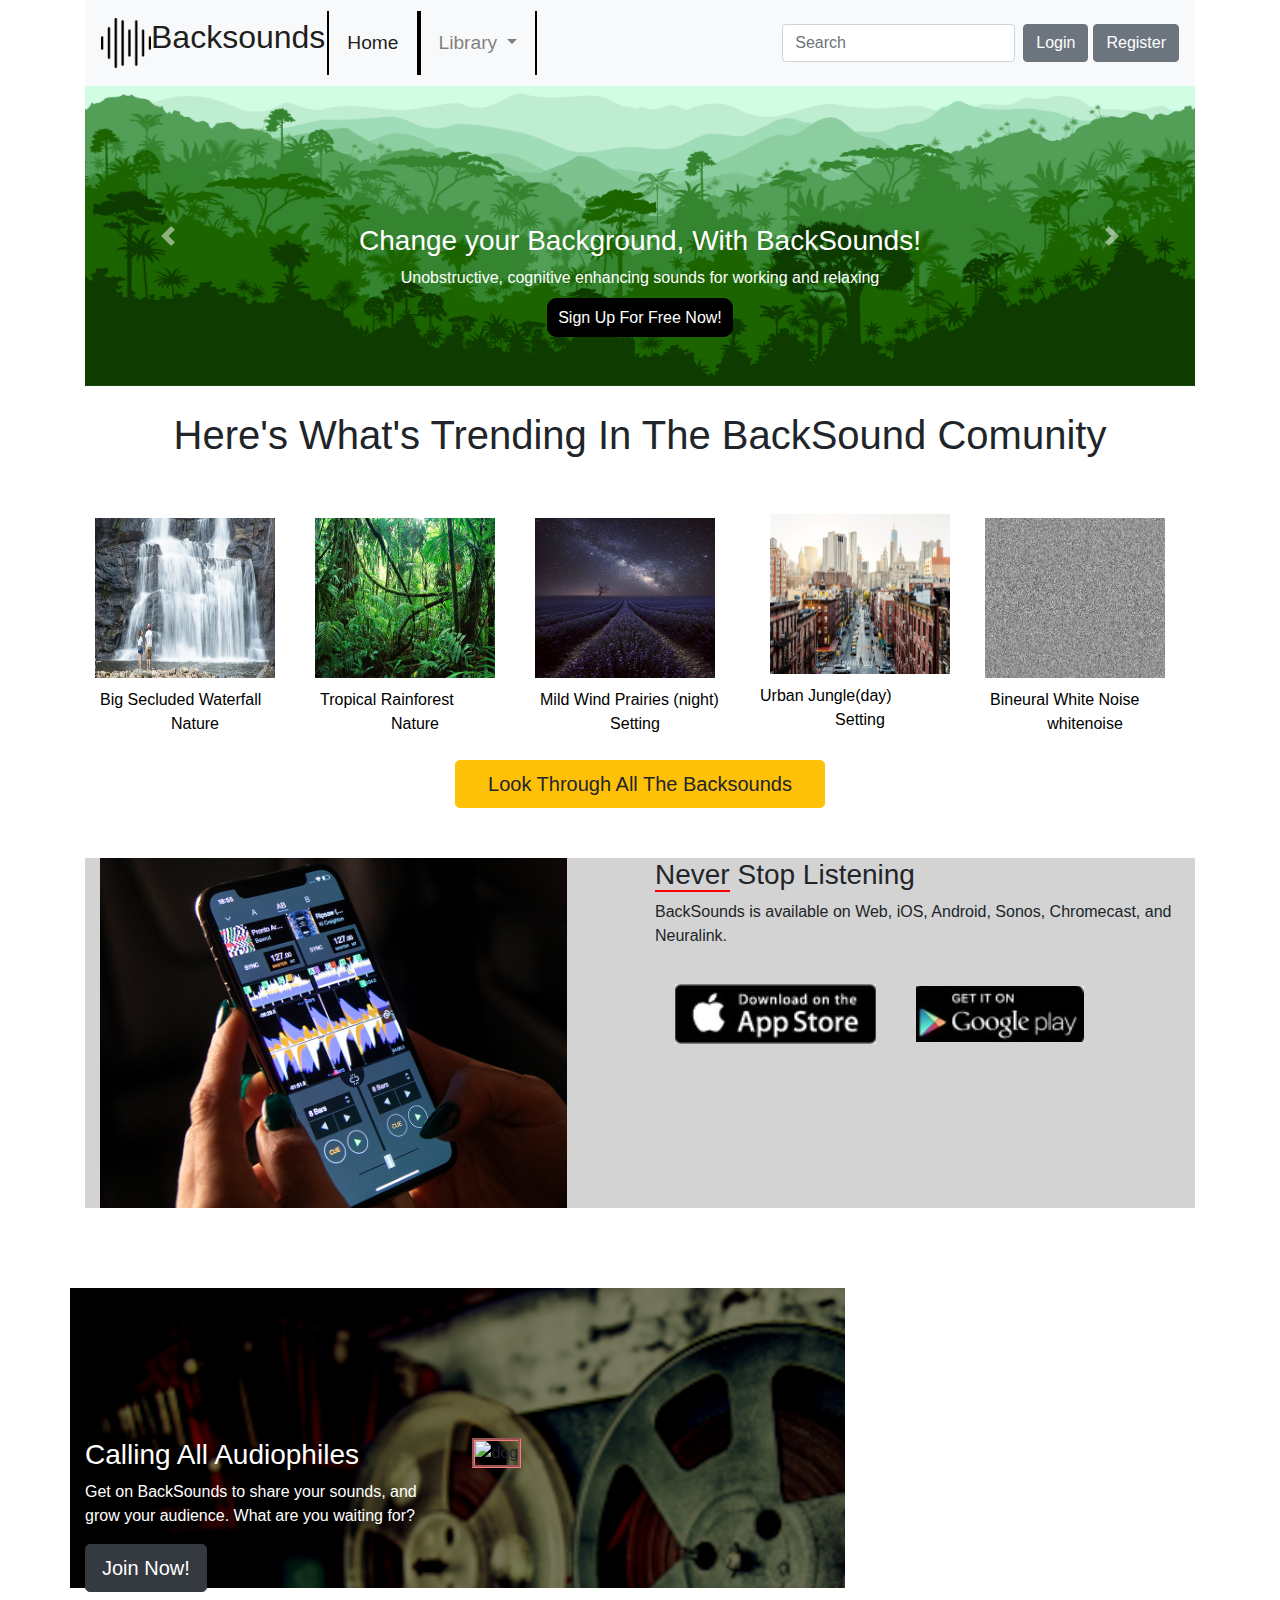
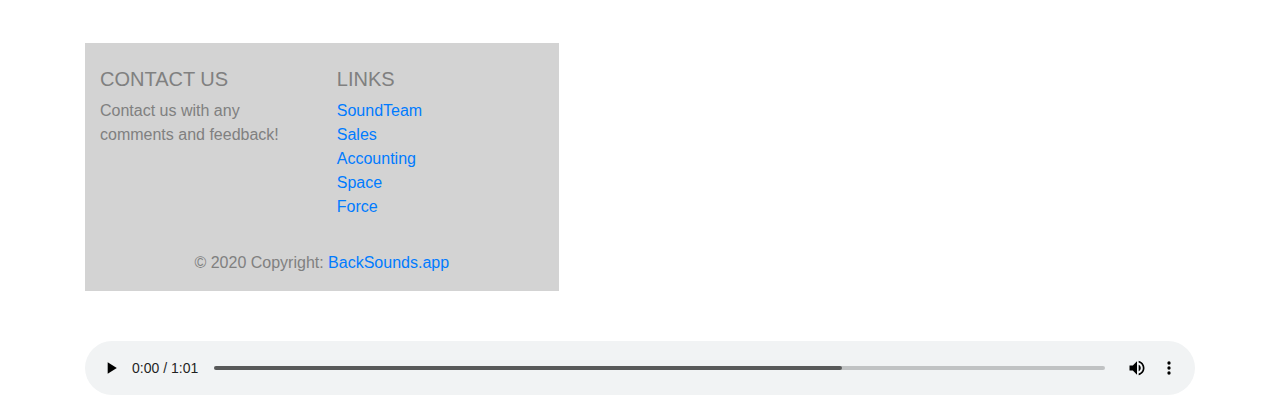
==== commit c948bda9: "ok last one i swear" ====
--- a/index.html
+++ b/index.html
@@ -54,6 +54,9 @@
                     <button type="button" class="btn btn-secondary" data-toggle="modal" data-target="#exampleModal">
                         Login
                     </button>
+                    <form method="get" action="register.html">
+                        <button  style="margin-left:5px;"class="btn btn-secondary" type="submit">Register</button>
+                    </form>
                 </div>
             </nav>
             <div id="carouselExampleControls" class="carousel slide" data-ride="carousel">
@@ -75,7 +78,7 @@
                                 A Mental Getaway is only a click away!</h3>
                             <p>
                                 Browse through the most elaborite catalog of Backsounds</p>
-                            <p><a class="bannerButtons" href="register.html">Sign Up For Free Now!</a></p>
+                            <p><a class="bannerButtons" href="learnmore.html">Sign Up For Free Now!</a></p>
                         </div>
 
                     </div>
@@ -87,7 +90,7 @@
                                 Widest selection of Bineural WhiteNoise</h3>
                             <p>
                                 scientifically proven to enhance concentration!</p>
-                            <p><a class="bannerButtons" href="register.html">Sign Up For Free Now!</a></p>
+                            <p><a class="bannerButtons" href="learnmore.html">Sign Up For Free Now!</a></p>
                         </div>
                     </div>
                     <a class="carousel-control-prev" href="#carouselExampleControls" role="button" data-slide="prev">
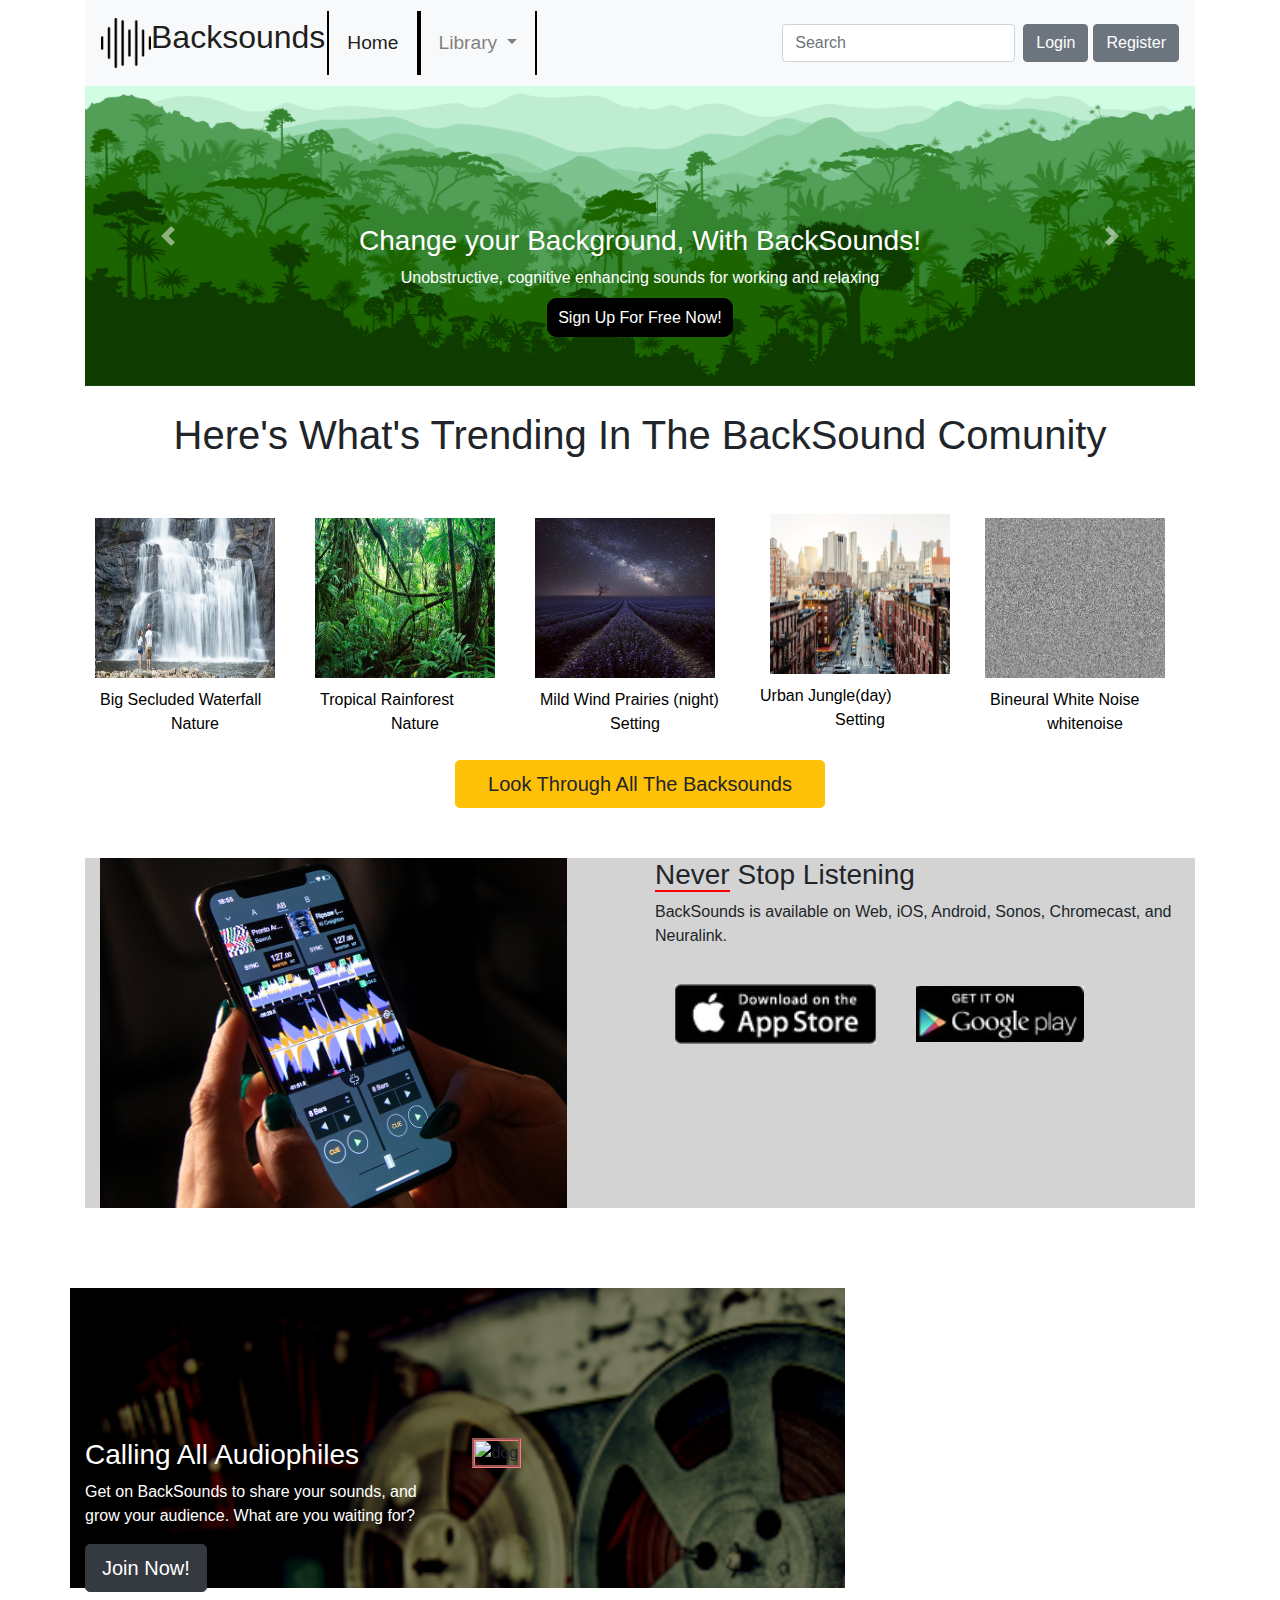
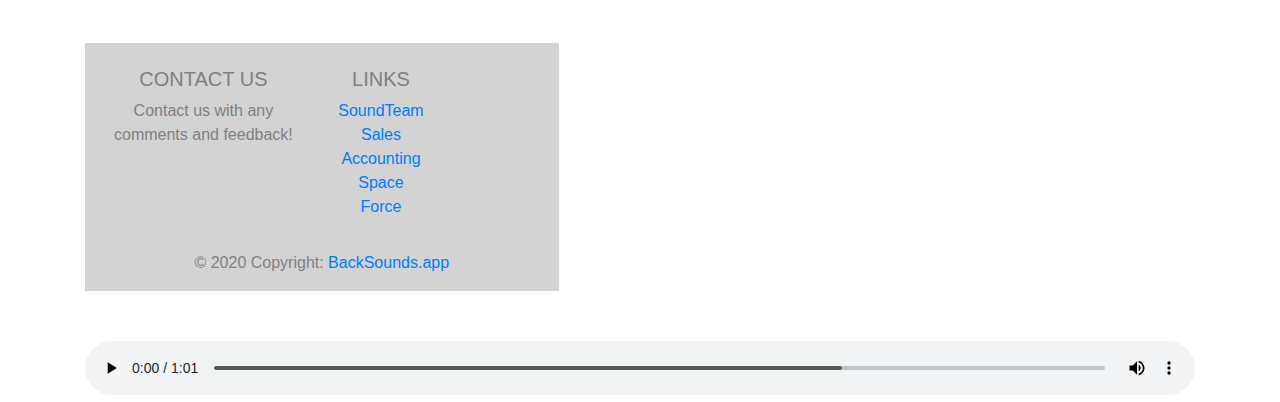
==== commit 02291ca5: "*favicon+text edits" ====
--- a/index.html
+++ b/index.html
@@ -7,6 +7,13 @@
     <link rel="stylesheet" href="https://cdnjs.cloudflare.com/ajax/libs/font-awesome/5.15.1/css/all.min.css">
     <link rel="stylesheet" href="https://stackpath.bootstrapcdn.com/bootstrap/4.5.2/css/bootstrap.min.css"
         integrity="sha384-JcKb8q3iqJ61gNV9KGb8thSsNjpSL0n8PARn9HuZOnIxN0hoP+VmmDGMN5t9UJ0Z" crossorigin="anonymous">
+        <link rel="apple-touch-icon" sizes="180x180" href="apple-touch-icon.png">
+        <link rel="icon" type="image/png" sizes="32x32" href="favicon-32x32.png">
+        <link rel="icon" type="image/png" sizes="16x16" href="favicon-16x16.png">
+        <link rel="manifest" href="site.webmanifest">
+        <link rel="mask-icon" href="safari-pinned-tab.svg" color="#5bbad5">
+        <meta name="msapplication-TileColor" content="#da532c">
+        <meta name="theme-color" content="#ffffff">
     <title>BackSounds</title>
 </head>
 
@@ -55,7 +62,7 @@
                         Login
                     </button>
                     <form method="get" action="register.html">
-                        <button  style="margin-left:5px;"class="btn btn-secondary" type="submit">Register</button>
+                        <button style="margin-left:5px;" class="btn btn-secondary" type="submit">Register</button>
                     </form>
                 </div>
             </nav>
@@ -77,7 +84,7 @@
                             <h3>
                                 A Mental Getaway is only a click away!</h3>
                             <p>
-                                Browse through the most elaborite catalog of Backsounds</p>
+                                Browse through the most elaborate catalog of Backsounds</p>
                             <p><a class="bannerButtons" href="learnmore.html">Sign Up For Free Now!</a></p>
                         </div>
 
@@ -163,7 +170,7 @@
                     </div>
                     <div class="buttonSection container ">
                         <div class="row justify-content-center">
-                            <button href="home.html" type="button" class=" col-4 btn btn-warning btn-lg">Look Through
+                            <button type="button" class=" col-4 btn btn-warning btn-lg">Look Through
                                 All The Backsounds</button>
                         </div>
                     </div>
@@ -175,7 +182,8 @@
                             <div class="col-6 textSection justify-content-space-between">
                                 <h3><span class="underlined">Never</span> Stop Listening</h3>
                                 <p>BackSounds is available on Web, iOS, Android, Sonos, Chromecast, and Neuralink.</p>
-                                <img class="playPic" src="ios.JPG"><img class="playPic" src="play.JPG">
+                                <img class="playPic" src="imgs/ios.JPG" alt="playstore"><img class="playPic"
+                                    src="imgs/play.JPG" alt="playstore">
                             </div>
 
                         </div>
@@ -197,199 +205,197 @@
                             </div>
                         </div>
                     </div>
-                    
-<footer class="page-footer footer font-small blue pt-4">
-
-    
-    <div class="container-fluid text-center text-md-left">
-  
-     
-      <div class="row">
-  
-        
-        <div class="col-md-6 mt-md-0 mt-3">
-  
-         
-          <h5 class="text-uppercase">Contact Us</h5>
-          <p>Contact us with any comments and feedback!</p>
-  
-        </div>
-        
-  
-        <hr class="clearfix w-100 d-md-none pb-3">
-  
-        
-        <div class="col-md-3 mb-md-0 mb-3">
-  
-        
-          <h5 class="text-uppercase">Links</h5>
-  
-          <ul class="list-unstyled">
-            <li>
-              <a href="#!">SoundTeam</a>
-            </li>
-            <li>
-              <a href="#!">Sales</a>
-            </li>
-            <li>
-              <a href="#!">Accounting</a>
-            </li>
-            <li>
-              <a href="#!">Space Force</a>
-            </li>
-          </ul>
-  
-        
-  
-      </div>
-      
-  
-    </div>
-    
-  
-    
-    <div class="footer-copyright text-center py-3">© 2020 Copyright:
-      <a href="https://mdbootstrap.com/"> BackSounds.app</a>
-    </div>
-    
-  
-  </footer>
-  
-
-
-
-
-                    </div>
-                    <!-- Modal -->
-                    <div class="modal fade" id="exampleModal" tabindex="-1" role="dialog"
-                        aria-labelledby="exampleModalLabel" aria-hidden="true">
-                        <div class="modal-dialog" role="document">
-                            <div class="modal-content">
-                                <div class="modal-header">
-                                    <div class="login_logo_container">
-                                        <div class="logo navbar-brand">
-                                            <img class="soundTag" src="imgs/sound.png" alt="soundtag">
-                                            <h2>Backsounds</h2>
+
+                    <footer class="page-footer footer font-small blue pt-4">
+
+
+                        <div class="container-fluid text-center ">
+
+
+                            <div class="row">
+
+
+                                <div class="col-md-6 mt-md-0 mt-3">
+
+
+                                    <h5 class="text-uppercase">Contact Us</h5>
+                                    <p>Contact us with any comments and feedback!</p>
+
+                                </div>
+
+
+                                <hr class="clearfix w-100 d-md-none pb-3">
+
+
+                                <div class="col-md-3 mb-md-0 mb-3">
+
+
+                                    <h5 class="text-uppercase">Links</h5>
+
+                                    <ul class="list-unstyled">
+                                        <li>
+                                            <a href="#!">SoundTeam</a>
+                                        </li>
+                                        <li>
+                                            <a href="#!">Sales</a>
+                                        </li>
+                                        <li>
+                                            <a href="#!">Accounting</a>
+                                        </li>
+                                        <li>
+                                            <a href="#!">Space Force</a>
+                                        </li>
+                                    </ul>
+                                </div>
+
+
+                            </div>
+
+
+                        </div>
+
+
+
+                        <div class="footer-copyright text-center py-3">© 2020 Copyright:
+                            <a href="https://mdbootstrap.com/"> BackSounds.app</a>
+                        </div>
+
+
+                    </footer>
+
+
+
+
+
+                </div>
+                <!-- Modal -->
+                <div class="modal fade" id="exampleModal" tabindex="-1" role="dialog"
+                     aria-hidden="true">
+                    <div class="modal-dialog" role="document">
+                        <div class="modal-content">
+                            <div class="modal-header">
+                                <div class="login_logo_container">
+                                    <div class="logo navbar-brand">
+                                        <img class="soundTag" src="imgs/sound.png" alt="soundtag">
+                                        <h2>Backsounds</h2>
+                                    </div>
+                                </div>
+                                <button type="button" class="close" data-dismiss="modal" aria-label="Close">
+                                    <span aria-hidden="true">&times;</span>
+                                </button>
+                            </div>
+
+                            <div class="modal-body">
+                                <section class="form my-4 mx-5">
+                                    <div class="container">
+                                        <div class="row login_row no-gutters justify-content-center">
+
+
+
+
+                                            <form action="POST">
+                                                <div class="form-row">
+                                                    <div class="col-lg-10">
+                                                        <input type="text" class="form-control my-3 p-2" id="username"
+                                                            placeholder="Username">
+                                                    </div>
+                                                </div>
+                                                <div class="form-row">
+                                                    <div class="col-lg-10">
+                                                        <input type="email" class="form-control my-3  p-2" id="email"
+                                                            placeholder="Email">
+                                                    </div>
+                                                </div>
+                                                <div class="form-row">
+                                                    <div class="col-lg-10">
+                                                        <input type="password" class="form-control my-3  p-2"
+                                                            placeholder="Password" id="password">
+                                                    </div>
+                                                </div>
+                                                <div class="form-row">
+                                                    <div class="col-lg-10">
+                                                        <input type="password" class="form-control my-3  p-2"
+                                                            placeholder="Confirm Password" id="password_confirmation">
+                                                    </div>
+                                                </div>
+                                                <div class="form-row">
+                                                    <div class="col-lg-12">
+                                                        <button type="button" class="btn1 login_btn1 mt-2 mb-2">Create
+                                                            Account</button>
+                                                    </div>
+                                                </div>
+                                                <p>Or create account from </p>
+                                                <div class="form-row">
+                                                    <div class="col-lg-12 d-flex align-items: stretch">
+                                                        <div class="col-lg-4">
+                                                            <button type="button" class="btn2 google_btn"><i
+                                                                    class="fab fa-google-plus-g"></i>
+                                                                Google</button>
+                                                        </div>
+                                                        <div class="col-lg-4">
+                                                            <button type="button" class="btn2 fb_btn"><i
+                                                                    class="fab fa-facebook-f "></i>
+                                                                Facebook</button>
+                                                        </div>
+                                                        <div class="col-lg-4">
+                                                            <button type="button" class="btn2 tw_btn"><i
+                                                                    class="fab fa-twitter"></i> Twitter</button>
+                                                        </div>
+                                                    </div>
+                                                </div>
+
+                                                <p>Already have an account? <a href="login.html">Login!</a></p>
+                                            </form>
+
+
+                                            <div class="col-lg-6">
+                                                <img src="imgs/RegisterImage.png" class="img-fluid login_img"
+                                                    alt="Login Image">
+                                            </div>
                                         </div>
                                     </div>
-                                    <button type="button" class="close" data-dismiss="modal" aria-label="Close">
-                                        <span aria-hidden="true">&times;</span>
-                                    </button>
-                                </div>
-
-                                <div class="modal-body">
-                                    <section class="form my-4 mx-5">
-                                        <div class="container">
-                                            <div class="row login_row no-gutters justify-content-center">
-
-
-
-
-                                                <form action="">
-                                                    <div class="form-row">
-                                                        <div class="col-lg-10">
-                                                            <input type="text" class="form-control my-3 p-2"
-                                                                id="username" placeholder="Username">
-                                                        </div>
-                                                    </div>
-                                                    <div class="form-row">
-                                                        <div class="col-lg-10">
-                                                            <input type="email" class="form-control my-3  p-2"
-                                                                id="username" placeholder="Email">
-                                                        </div>
-                                                    </div>
-                                                    <div class="form-row">
-                                                        <div class="col-lg-10">
-                                                            <input type="password" class="form-control my-3  p-2"
-                                                                placeholder="Password" id="password">
-                                                        </div>
-                                                    </div>
-                                                    <div class="form-row">
-                                                        <div class="col-lg-10">
-                                                            <input type="password" class="form-control my-3  p-2"
-                                                                placeholder="Confirm Password"
-                                                                id="password_confirmation">
-                                                        </div>
-                                                    </div>
-                                                    <div class="form-row">
-                                                        <div class="col-lg-12">
-                                                            <button type="button"
-                                                                class="btn1 login_btn1 mt-2 mb-2">Create
-                                                                Account</button>
-                                                        </div>
-                                                    </div>
-                                                    <p>Or create account from </p>
-                                                    <div class="form-row">
-                                                        <div class="col-lg-12 d-flex align-items: stretch">
-                                                            <div class="col-lg-4">
-                                                                <button type="button" class="btn2 google_btn"><i
-                                                                        class="fab fa-google-plus-g"></i>
-                                                                    Google</button>
-                                                            </div>
-                                                            <div class="col-lg-4">
-                                                                <button type="button" class="btn2 fb_btn"><i
-                                                                        class="fab fa-facebook-f "></i>
-                                                                    Facebook</button>
-                                                            </div>
-                                                            <div class="col-lg-4">
-                                                                <button type="button" class="btn2 tw_btn"><i
-                                                                        class="fab fa-twitter"></i> Twitter</button>
-                                                            </div>
-                                                        </div>
-                                                    </div>
-
-                                                    <p>Already have an account? <a href="login.html">Login!</a></p>
-                                                </form>
-
-
-                                                <div class="col-lg-6">
-                                                    <img src="imgs/RegisterImage.png" class="img-fluid login_img"
-                                                        alt="Login Image">
-                                                </div>
-                                            </div>
-                                        </div>
-                                    </section>
-
-
-
-                                </div>
-
-                            </div>
-                        </div>
-                    </div>
-
-
-
-
-
-
-
-
-
-
-
-
-
-
-
-
+                                </section>
+
+
+
+                            </div>
+
+                        </div>
+                    </div>
                 </div>
-                <div class="audioPlayer">
-                    <audio class="audioPlayer" src="sounds/jungle1.mp3" controls='controls'>Jungle</audio>
-
-                </div>
+
+
+
+
+
+
+
+
+
+
+
+
+
+
+
 
             </div>
+            <div class="audioPlayer">
+                <audio class="audioPlayer" src="sounds/jungle1.mp3" controls='controls'>Jungle</audio>
+
+            </div>
+
         </div>
-        <script src="https://code.jquery.com/jquery-3.4.1.slim.min.js"
-            integrity="sha384-J6qa4849blE2+poT4WnyKhv5vZF5SrPo0iEjwBvKU7imGFAV0wwj1yYfoRSJoZ+n" crossorigin="anonymous">
-        </script>
-        <script src="https://cdn.jsdelivr.net/npm/popper.js@1.16.0/dist/umd/popper.min.js"
-            integrity="sha384-Q6E9RHvbIyZFJoft+2mJbHaEWldlvI9IOYy5n3zV9zzTtmI3UksdQRVvoxMfooAo" crossorigin="anonymous">
-        </script>
-        <script src="https://stackpath.bootstrapcdn.com/bootstrap/4.4.1/js/bootstrap.min.js"
-            integrity="sha384-wfSDF2E50Y2D1uUdj0O3uMBJnjuUD4Ih7YwaYd1iqfktj0Uod8GCExl3Og8ifwB6" crossorigin="anonymous">
-        </script>
+    </div>
+    <script src="https://code.jquery.com/jquery-3.4.1.slim.min.js"
+        integrity="sha384-J6qa4849blE2+poT4WnyKhv5vZF5SrPo0iEjwBvKU7imGFAV0wwj1yYfoRSJoZ+n" crossorigin="anonymous">
+    </script>
+    <script src="https://cdn.jsdelivr.net/npm/popper.js@1.16.0/dist/umd/popper.min.js"
+        integrity="sha384-Q6E9RHvbIyZFJoft+2mJbHaEWldlvI9IOYy5n3zV9zzTtmI3UksdQRVvoxMfooAo" crossorigin="anonymous">
+    </script>
+    <script src="https://stackpath.bootstrapcdn.com/bootstrap/4.4.1/js/bootstrap.min.js"
+        integrity="sha384-wfSDF2E50Y2D1uUdj0O3uMBJnjuUD4Ih7YwaYd1iqfktj0Uod8GCExl3Og8ifwB6" crossorigin="anonymous">
+    </script>
 
 
 </body>
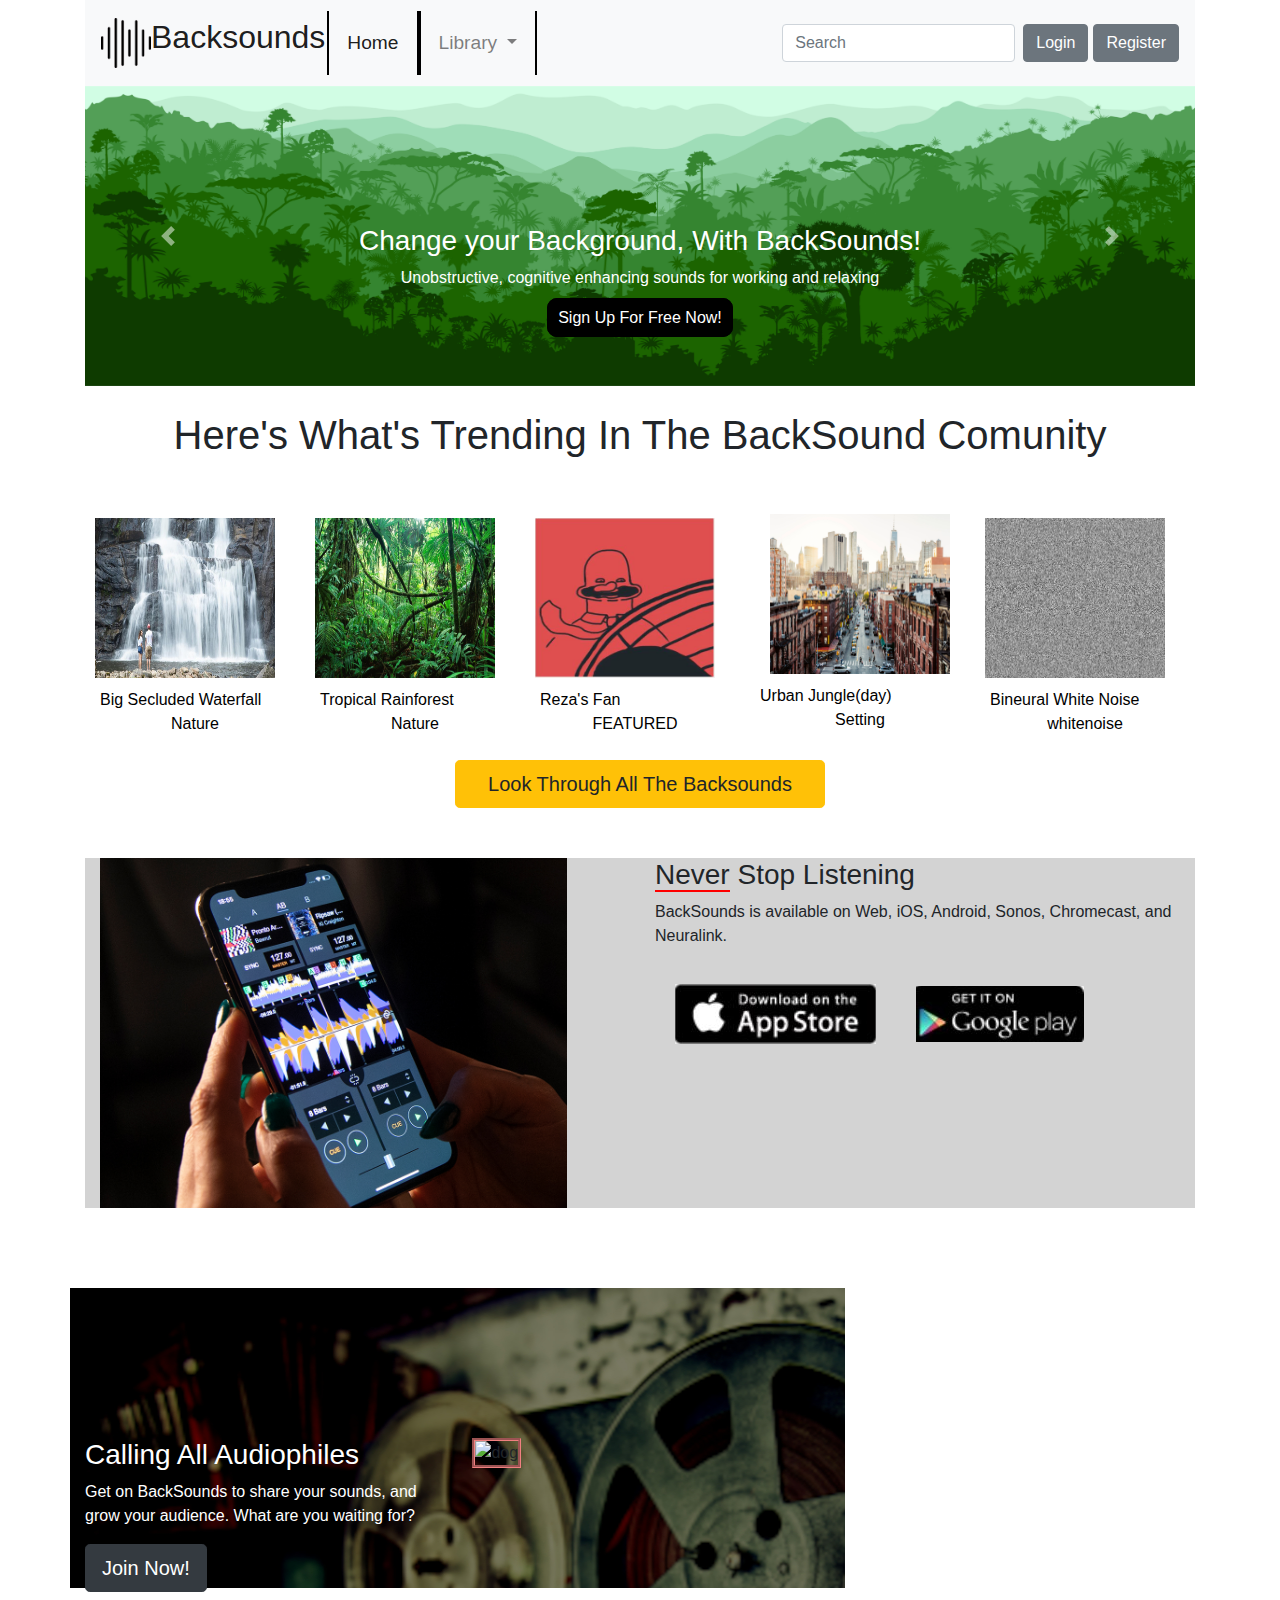
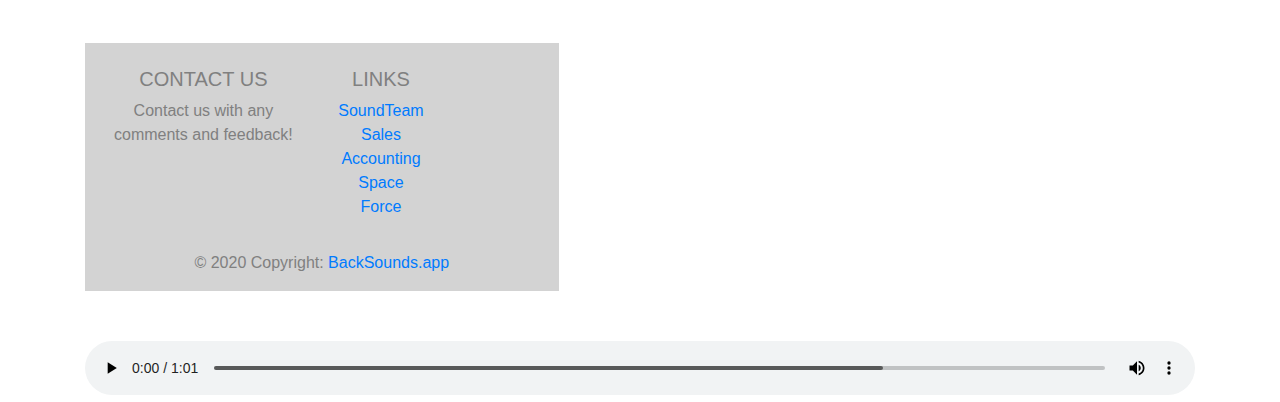
==== commit a0939f99: "*Rezas Fan" ====
--- a/index.html
+++ b/index.html
@@ -5,15 +5,14 @@
     <meta charset="utf-8">
     <link rel="stylesheet" href="styles.css">
     <link rel="stylesheet" href="https://cdnjs.cloudflare.com/ajax/libs/font-awesome/5.15.1/css/all.min.css">
-    <link rel="stylesheet" href="https://stackpath.bootstrapcdn.com/bootstrap/4.5.2/css/bootstrap.min.css"
-        integrity="sha384-JcKb8q3iqJ61gNV9KGb8thSsNjpSL0n8PARn9HuZOnIxN0hoP+VmmDGMN5t9UJ0Z" crossorigin="anonymous">
-        <link rel="apple-touch-icon" sizes="180x180" href="apple-touch-icon.png">
-        <link rel="icon" type="image/png" sizes="32x32" href="favicon-32x32.png">
-        <link rel="icon" type="image/png" sizes="16x16" href="favicon-16x16.png">
-        <link rel="manifest" href="site.webmanifest">
-        <link rel="mask-icon" href="safari-pinned-tab.svg" color="#5bbad5">
-        <meta name="msapplication-TileColor" content="#da532c">
-        <meta name="theme-color" content="#ffffff">
+    <link rel="stylesheet" href="https://stackpath.bootstrapcdn.com/bootstrap/4.5.2/css/bootstrap.min.css" integrity="sha384-JcKb8q3iqJ61gNV9KGb8thSsNjpSL0n8PARn9HuZOnIxN0hoP+VmmDGMN5t9UJ0Z" crossorigin="anonymous">
+    <link rel="apple-touch-icon" sizes="180x180" href="apple-touch-icon.png">
+    <link rel="icon" type="image/png" sizes="32x32" href="favicon-32x32.png">
+    <link rel="icon" type="image/png" sizes="16x16" href="favicon-16x16.png">
+    <link rel="manifest" href="site.webmanifest">
+    <link rel="mask-icon" href="safari-pinned-tab.svg" color="#5bbad5">
+    <meta name="msapplication-TileColor" content="#da532c">
+    <meta name="theme-color" content="#ffffff">
     <title>BackSounds</title>
 </head>
 
@@ -27,9 +26,7 @@
                         <h2>Backsounds</h2>
                     </div>
                 </a>
-                <button class="navbar-toggler" type="button" data-toggle="collapse"
-                    data-target="#navbarSupportedContent" aria-controls="navbarSupportedContent" aria-expanded="false"
-                    aria-label="Toggle navigation">
+                <button class="navbar-toggler" type="button" data-toggle="collapse" data-target="#navbarSupportedContent" aria-controls="navbarSupportedContent" aria-expanded="false" aria-label="Toggle navigation">
                     <span class="navbar-toggler-icon"></span>
                 </button>
 
@@ -40,8 +37,7 @@
                         </li>
 
                         <li class="nav-item dropdown">
-                            <a class="nav-link dropdown-toggle" href="#" id="navbarDropdown" role="button"
-                                data-toggle="dropdown" aria-haspopup="true" aria-expanded="false">
+                            <a class="nav-link dropdown-toggle" href="#" id="navbarDropdown" role="button" data-toggle="dropdown" aria-haspopup="true" aria-expanded="false">
                                 Library
                             </a>
                             <div class="dropdown-menu" aria-labelledby="navbarDropdown">
@@ -54,8 +50,7 @@
 
                     </ul>
                     <form class="form-inline my-2 my-lg-0">
-                        <a href="search.html"><input class="form-control mr-sm-2" type="search" placeholder="Search"
-                                aria-label="Search"></a>
+                        <a href="search.html"><input class="form-control mr-sm-2" type="search" placeholder="Search" aria-label="Search"></a>
 
                     </form>
                     <button type="button" class="btn btn-secondary" data-toggle="modal" data-target="#exampleModal">
@@ -117,32 +112,28 @@
             <div class="trendingHome container">
                 <div class="lineEmUp row">
                     <div class="col">
-                        <a href="playWaterfall.html" class="noDeco"><img class="thumbnail row" src="imgs/waterfalls.jpg"
-                                alt="soundtag">
+                        <a href="playWaterfall.html" class="noDeco"><img class="thumbnail row" src="imgs/waterfalls.jpg" alt="soundtag">
                             <div class="trackName ">Big Secluded Waterfall</div>
                             <div class="subName ">Nature</div>
                         </a>
 
                     </div>
                     <div class="col">
-                        <a href="playJungle.html" class="noDeco"><img class="thumbnail space row " src="imgs/jungle.jpg"
-                                alt="soundtag">
+                        <a href="playJungle.html" class="noDeco"><img class="thumbnail space row " src="imgs/jungle.jpg" alt="soundtag">
                             <div class="trackName  ">Tropical Rainforest</div>
                             <div class="subName ">Nature</div>
                         </a>
 
                     </div>
                     <div class="col container">
-                        <a href="playPrairie.html" class="noDeco"><img class="thumbnail space row"
-                                src="imgs/prairie.png" alt="soundtag">
-                            <div class="trackName  ">Mild Wind Prairies (night)</div>
-                            <div class="subName ">Setting</div>
+                        <a href="playReza.html" class="noDeco"><img class="thumbnail space row" src="imgs/bird.JPG" alt="soundtag">
+                            <div class="trackName  ">Reza's Fan</div>
+                            <div class="subName ">FEATURED</div>
                         </a>
                     </div>
 
                     <div class="col container drop">
-                        <a href="playCity.html" class="noDeco"><img class="thumbnail space " src="imgs/city.jpg"
-                                alt="soundtag">
+                        <a href="playCity.html" class="noDeco"><img class="thumbnail space " src="imgs/city.jpg" alt="soundtag">
                             <div class="trackName ">Urban Jungle(day)</div>
                             <div class="subName ">Setting</div>
                         </a>
@@ -151,8 +142,7 @@
 
 
                     <div class="col container">
-                        <a href="playWhitenoise.html" class="noDeco"><img class="thumbnail space row"
-                                src="imgs/whitenoise.jpg" alt="soundtag">
+                        <a href="playWhitenoise.html" class="noDeco"><img class="thumbnail space row" src="imgs/whitenoise.jpg" alt="soundtag">
                             <div class="trackName ">Bineural White Noise</div>
                             <div class="subName ">whitenoise</div>
                         </a>
@@ -182,8 +172,7 @@
                             <div class="col-6 textSection justify-content-space-between">
                                 <h3><span class="underlined">Never</span> Stop Listening</h3>
                                 <p>BackSounds is available on Web, iOS, Android, Sonos, Chromecast, and Neuralink.</p>
-                                <img class="playPic" src="imgs/ios.JPG" alt="playstore"><img class="playPic"
-                                    src="imgs/play.JPG" alt="playstore">
+                                <img class="playPic" src="imgs/ios.JPG" alt="playstore"><img class="playPic" src="imgs/play.JPG" alt="playstore">
                             </div>
 
                         </div>
@@ -194,8 +183,8 @@
                             <div class=" col-6 pictureBoxLeft align-items-center align-items-center">
                                 <h3>Calling All Audiophiles</h3>
                                 <p>
-                                    Get on BackSounds to share your sounds, and grow your audience. What are you waiting
-                                    for?</p>
+                                    Get on BackSounds to share your sounds, and grow your audience. What are you waiting for?
+                                </p>
                                 <button type="button" class="btn btn-dark btn-lg">Join Now!</button>
                             </div>
                             <div class="pictureBoxRight col-6">
@@ -269,8 +258,7 @@
 
                 </div>
                 <!-- Modal -->
-                <div class="modal fade" id="exampleModal" tabindex="-1" role="dialog"
-                     aria-hidden="true">
+                <div class="modal fade" id="exampleModal" tabindex="-1" role="dialog" aria-hidden="true">
                     <div class="modal-dialog" role="document">
                         <div class="modal-content">
                             <div class="modal-header">
@@ -296,26 +284,22 @@
                                             <form action="POST">
                                                 <div class="form-row">
                                                     <div class="col-lg-10">
-                                                        <input type="text" class="form-control my-3 p-2" id="username"
-                                                            placeholder="Username">
+                                                        <input type="text" class="form-control my-3 p-2" id="username" placeholder="Username">
                                                     </div>
                                                 </div>
                                                 <div class="form-row">
                                                     <div class="col-lg-10">
-                                                        <input type="email" class="form-control my-3  p-2" id="email"
-                                                            placeholder="Email">
+                                                        <input type="email" class="form-control my-3  p-2" id="email" placeholder="Email">
                                                     </div>
                                                 </div>
                                                 <div class="form-row">
                                                     <div class="col-lg-10">
-                                                        <input type="password" class="form-control my-3  p-2"
-                                                            placeholder="Password" id="password">
+                                                        <input type="password" class="form-control my-3  p-2" placeholder="Password" id="password">
                                                     </div>
                                                 </div>
                                                 <div class="form-row">
                                                     <div class="col-lg-10">
-                                                        <input type="password" class="form-control my-3  p-2"
-                                                            placeholder="Confirm Password" id="password_confirmation">
+                                                        <input type="password" class="form-control my-3  p-2" placeholder="Confirm Password" id="password_confirmation">
                                                     </div>
                                                 </div>
                                                 <div class="form-row">
@@ -349,8 +333,7 @@
 
 
                                             <div class="col-lg-6">
-                                                <img src="imgs/RegisterImage.png" class="img-fluid login_img"
-                                                    alt="Login Image">
+                                                <img src="imgs/RegisterImage.png" class="img-fluid login_img" alt="Login Image">
                                             </div>
                                         </div>
                                     </div>
@@ -387,14 +370,11 @@
 
         </div>
     </div>
-    <script src="https://code.jquery.com/jquery-3.4.1.slim.min.js"
-        integrity="sha384-J6qa4849blE2+poT4WnyKhv5vZF5SrPo0iEjwBvKU7imGFAV0wwj1yYfoRSJoZ+n" crossorigin="anonymous">
+    <script src="https://code.jquery.com/jquery-3.4.1.slim.min.js" integrity="sha384-J6qa4849blE2+poT4WnyKhv5vZF5SrPo0iEjwBvKU7imGFAV0wwj1yYfoRSJoZ+n" crossorigin="anonymous">
     </script>
-    <script src="https://cdn.jsdelivr.net/npm/popper.js@1.16.0/dist/umd/popper.min.js"
-        integrity="sha384-Q6E9RHvbIyZFJoft+2mJbHaEWldlvI9IOYy5n3zV9zzTtmI3UksdQRVvoxMfooAo" crossorigin="anonymous">
+    <script src="https://cdn.jsdelivr.net/npm/popper.js@1.16.0/dist/umd/popper.min.js" integrity="sha384-Q6E9RHvbIyZFJoft+2mJbHaEWldlvI9IOYy5n3zV9zzTtmI3UksdQRVvoxMfooAo" crossorigin="anonymous">
     </script>
-    <script src="https://stackpath.bootstrapcdn.com/bootstrap/4.4.1/js/bootstrap.min.js"
-        integrity="sha384-wfSDF2E50Y2D1uUdj0O3uMBJnjuUD4Ih7YwaYd1iqfktj0Uod8GCExl3Og8ifwB6" crossorigin="anonymous">
+    <script src="https://stackpath.bootstrapcdn.com/bootstrap/4.4.1/js/bootstrap.min.js" integrity="sha384-wfSDF2E50Y2D1uUdj0O3uMBJnjuUD4Ih7YwaYd1iqfktj0Uod8GCExl3Og8ifwB6" crossorigin="anonymous">
     </script>
 
 
